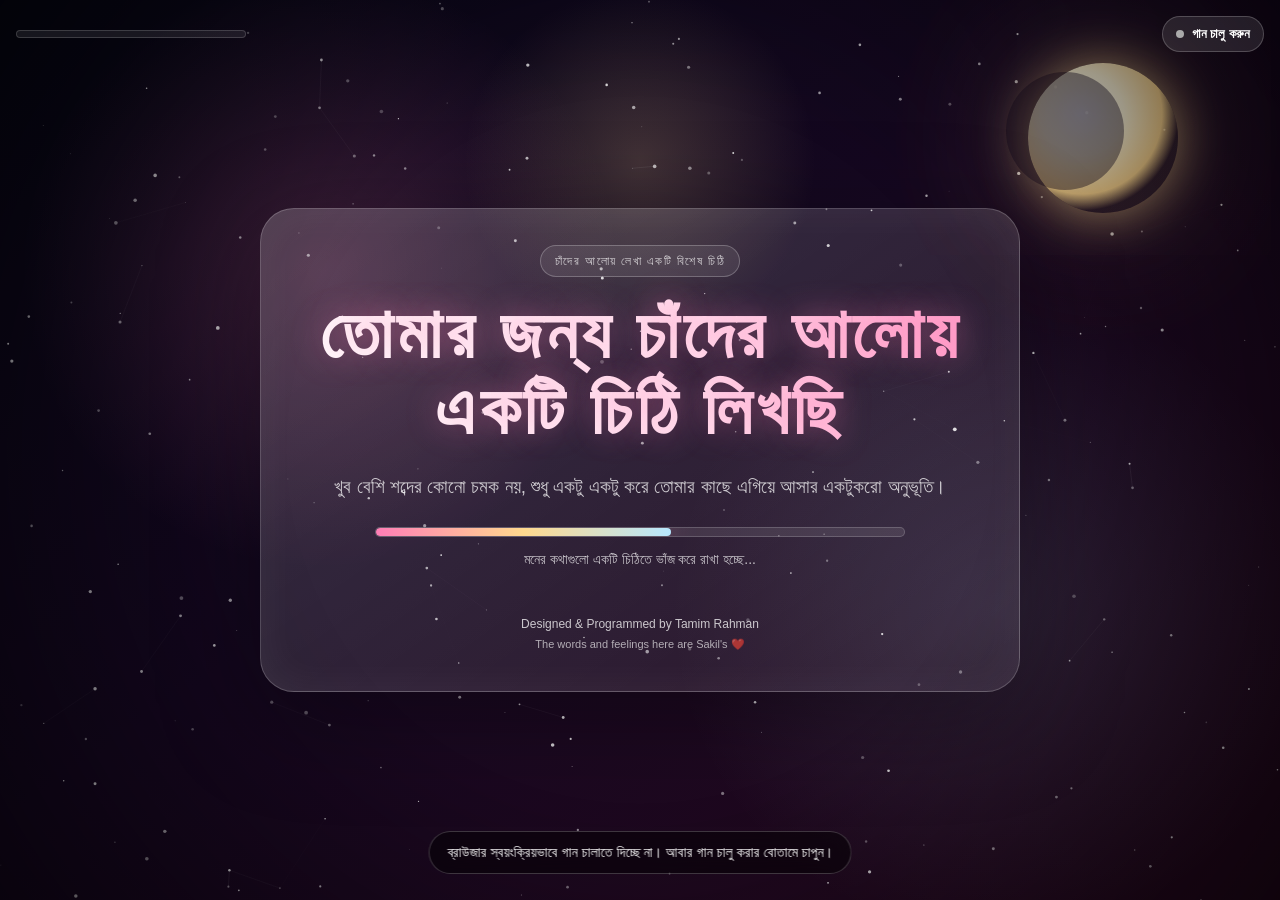
==== index.html @ 90f8e021 "Add files via upload" ====
<!DOCTYPE html>
<html lang="bn">

<head>

<meta charset="UTF-8" />

<meta
    name="viewport"
    content="width=device-width,initial-scale=1.0,viewport-fit=cover"
/>

<title>তোমার জন্য একটি চাঁদের আলোয় লেখা চিঠি</title>

<link rel="stylesheet" href="styles.css" />

<style>

.creator-credit {
    margin-top: 18px;
    text-align: center;
    font-size: 12px;
    line-height: 1.7;
    opacity: 0.75;
}

.creator-credit span {
    font-size: 11px;
    opacity: 0.85;
}

</style>

</head>


<body>


<audio
    id="bgm"
    src="music/music.wav"
    loop
    preload="auto"
    autoplay
    playsinline>
</audio>


<canvas id="stars"></canvas>
<canvas id="particles"></canvas>
<canvas id="fireworks"></canvas>
<canvas id="climax"></canvas>
<canvas id="roseFx"></canvas>


<div class="moon"></div>
<div class="vignette"></div>


<!-- উপরের বার -->

<div class="topbar">

    <div class="progress">
        <span id="bar"></span>
    </div>

    <button class="music" id="music">
        <i class="dot"></i>
        <span>গান চালু করুন</span>
    </button>

</div>



<main class="app">


<!-- =========================
     অধ্যায় ০
========================= -->

<section class="page active" id="p0">

    <div class="card">

        <div class="badge">
            চাঁদের আলোয় লেখা একটি বিশেষ চিঠি
        </div>


        <h1 class="gradient">
            তোমার জন্য চাঁদের আলোয় একটি চিঠি লিখছি
        </h1>


        <p class="sub">
            খুব বেশি শব্দের কোনো চমক নয়,
            শুধু একটু একটু করে তোমার কাছে
            এগিয়ে আসার একটুকরো অনুভূতি।
        </p>


        <div class="loader">

            <div class="track">

                <div
                    class="fill"
                    id="fill">
                </div>

            </div>


            <div
                class="loaderText"
                id="loaderText">

                তারার আলো, ফুলের পাপড়ি
                আর হৃদস্পন্দন সংগ্রহ করা হচ্ছে...

            </div>

        </div>


        <div class="btns">

            <button
                id="start"
                style="display:none">

                এই চিঠিটি খুলুন

            </button>

        </div>


        <!-- Creator Credit -->

        <p class="creator-credit">

            Designed & Programmed by Tamim Rahman

            <br>

            <span>
                The words and feelings here are Sakil's ❤️
            </span>

        </p>


    </div>

</section>



<!-- =========================
     অধ্যায় ০১
========================= -->

<section
    class="page"
    id="p1">

    <div class="card">


        <div class="badge">
            অধ্যায় ০১ · প্রথম দেখা
        </div>


        <h1 class="gradient">
            কিছু কিছু দেখা যেন
            চাঁদের আলো হয়ে হৃদয়ে নামে
        </h1>


        <div
            class="type"
            id="type1">
        </div>


        <p class="sub">
            আমি ভেবেছিলাম এটা শুধু একটি
            সাধারণ দিন। তারপর তুমি এলে,
            আর সেই সাধারণ দিনটাও যেন
            একটু আলো পেয়ে গেল।
        </p>


        <div class="btns">

            <button
                data-next="2"
                class="next">

                এগিয়ে চলি

            </button>

        </div>


    </div>

</section>



<!-- =========================
     অধ্যায় ০২
========================= -->

<section
    class="page"
    id="p2">

    <div class="card">


        <div class="badge">
            অধ্যায় ০২ · কাছে আসা
        </div>


        <h1 class="gradient">
            মনের কথাগুলো একটি চিঠিতে লিখে রাখি
        </h1>


        <div class="letter">


            <p>
                কিছু কথা আমি অনেকবার বলার
                চেষ্টা করেছি।
            </p>


            <p>
                ভয় হয়েছে খুব হঠাৎ হয়ে যাবে,
                আবার মনে হয়েছে হয়তো কথাগুলো
                যথেষ্ট আন্তরিকভাবে বলা হবে না।
            </p>


            <p>
                কিন্তু যতই নিজের মধ্যে
                লুকিয়ে রাখতে চেয়েছি,
                তোমাকে দেখলেই সেই কথাগুলো
                আরও স্পষ্ট হয়ে উঠেছে।
            </p>


            <p>
                তাই আজ এই ছোট্ট জায়গাটার মাধ্যমে
                মনের কথাগুলো ধীরে ধীরে
                তোমাকে বলতে চাই।
            </p>


            <div class="signature">
                —— তোমার জন্য, বিশেষ একজনের জন্য
            </div>


        </div>


        <div class="btns">

            <button
                data-next="3"
                class="next">

                তারার উত্তর দেখি

            </button>

        </div>


    </div>

</section>



<!-- =========================
     অধ্যায় ০৩
========================= -->

<section
    class="page"
    id="p3">

    <div class="card">


        <div class="badge">
            অধ্যায় ০৩ · মনের অনুভূতি
        </div>


        <h1 class="gradient">
            তারাদের দিয়ে আমার উত্তর বলতে দাও
        </h1>


        <p class="sub">
            তারাগুলো প্রথমে হৃদয়,
            নাম আর ভালোবাসার শব্দে
            পরিণত হবে। তারপর শুরু হবে
            চাঁদের আলোয় এক সিনেমার মতো
            ভালোবাসার মুহূর্ত।
        </p>


        <div class="scene">


            <svg
                viewBox="0 0 900 520"
                class="romance-svg"
                id="romanceSvg">


                <defs>


                    <radialGradient
                        id="cleanMoon"
                        cx="36%"
                        cy="32%"
                        r="68%">

                        <stop
                            offset="0%"
                            stop-color="#ffffff"/>

                        <stop
                            offset="38%"
                            stop-color="#fff6d2"/>

                        <stop
                            offset="72%"
                            stop-color="#ffd98e"/>

                        <stop
                            offset="100%"
                            stop-color="rgba(255,217,142,.10)"/>

                    </radialGradient>



                    <radialGradient
                        id="cleanHalo"
                        cx="50%"
                        cy="50%"
                        r="62%">

                        <stop
                            offset="0%"
                            stop-color="rgba(255,255,255,.55)"/>

                        <stop
                            offset="45%"
                            stop-color="rgba(255,217,142,.20)"/>

                        <stop
                            offset="100%"
                            stop-color="rgba(255,217,142,0)"/>

                    </radialGradient>



                    <radialGradient
                        id="galaxyCore"
                        cx="50%"
                        cy="50%"
                        r="58%">

                        <stop
                            offset="0%"
                            stop-color="rgba(255,255,255,.75)"/>

                        <stop
                            offset="28%"
                            stop-color="rgba(255,216,142,.34)"/>

                        <stop
                            offset="58%"
                            stop-color="rgba(255,126,182,.20)"/>

                        <stop
                            offset="100%"
                            stop-color="rgba(148,226,255,0)"/>

                    </radialGradient>



                    <linearGradient
                        id="auroraA"
                        x1="0"
                        x2="1">

                        <stop
                            offset="0%"
                            stop-color="rgba(255,126,182,0)"/>

                        <stop
                            offset="42%"
                            stop-color="rgba(255,126,182,.72)"/>

                        <stop
                            offset="100%"
                            stop-color="rgba(183,232,255,0)"/>

                    </linearGradient>



                    <linearGradient
                        id="auroraB"
                        x1="0"
                        x2="1">

                        <stop
                            offset="0%"
                            stop-color="rgba(183,232,255,0)"/>

                        <stop
                            offset="50%"
                            stop-color="rgba(183,232,255,.66)"/>

                        <stop
                            offset="100%"
                            stop-color="rgba(255,217,142,0)"/>

                    </linearGradient>


                </defs>



                <!-- বড় চাঁদ ও আলো -->

                <circle
                    class="cleanHalo"
                    cx="450"
                    cy="160"
                    r="218"
                    fill="url(#cleanHalo)"/>


                <circle
                    class="cleanMoon"
                    cx="450"
                    cy="160"
                    r="128"
                    fill="url(#cleanMoon)"/>



                <!-- আকাশের নরম আলো -->

                <path
                    class="aurora aurora1"
                    d="M40 310 C190 210 300 250 430 200 C580 140 700 230 860 150 L860 255 C710 342 580 250 430 315 C286 376 180 318 40 410Z"
                    fill="url(#auroraA)"/>


                <path
                    class="aurora aurora2"
                    d="M20 372 C170 270 316 318 455 254 C602 188 720 310 880 222 L880 326 C720 404 600 302 455 374 C314 444 172 384 20 480Z"
                    fill="url(#auroraB)"/>



                <!-- গ্যালাক্সি -->

                <ellipse
                    class="galaxyGlow"
                    cx="450"
                    cy="306"
                    rx="315"
                    ry="118"
                    fill="url(#galaxyCore)"/>


                <path
                    class="cleanRibbon r1"
                    d="M150 326 C248 244 356 224 455 274 C560 328 650 320 760 236"/>


                <path
                    class="cleanRibbon r2"
                    d="M122 370 C260 288 376 294 478 348 C590 408 710 374 810 284"/>


                <path
                    class="cleanRibbon r3"
                    d="M178 274 C310 178 440 180 560 236 C660 284 730 244 800 176"/>


                <path
                    class="cleanRibbon r4"
                    d="M265 330 C358 290 450 292 536 326 C608 354 684 344 742 302"/>



                <!-- চাঁদের প্রতিফলন -->

                <path
                    class="reflection ref1"
                    d="M332 430 C396 410 504 410 568 430"/>


                <path
                    class="reflection ref2"
                    d="M282 462 C370 438 530 438 618 462"/>


                <path
                    class="reflection ref3"
                    d="M230 492 C350 462 550 462 670 492"/>



                <!-- উল্কা -->

                <path
                    class="cleanMeteor cm1"
                    d="M145 88 L270 150"/>


                <path
                    class="cleanMeteor cm2"
                    d="M620 70 L790 154"/>


                <path
                    class="cleanMeteor cm3"
                    d="M178 210 L320 280"/>


                <path
                    class="cleanMeteor cm4"
                    d="M658 286 L818 366"/>



                <!-- তারাগুলো -->

                <circle
                    class="cleanDot d1"
                    cx="170"
                    cy="132"
                    r="5"/>


                <circle
                    class="cleanDot d2"
                    cx="250"
                    cy="105"
                    r="4"/>


                <circle
                    class="cleanDot d3"
                    cx="738"
                    cy="112"
                    r="5"/>


                <circle
                    class="cleanDot d4"
                    cx="785"
                    cy="258"
                    r="4"/>


                <circle
                    class="cleanDot d5"
                    cx="142"
                    cy="345"
                    r="5"/>


                <circle
                    class="cleanDot d6"
                    cx="462"
                    cy="42"
                    r="4"/>


                <circle
                    class="cleanDot d7"
                    cx="710"
                    cy="420"
                    r="4"/>


                <circle
                    class="cleanDot d8"
                    cx="260"
                    cy="418"
                    r="4"/>


            </svg>


            <div
                class="scene-caption"
                id="caption">

                বোতামে ক্লিক করুন,
                তারাগুলো তোমার জন্য কথা বলা শুরু করবে ✨

            </div>


        </div>



        <div class="btns">


            <button id="answer">

                তারাদের দিয়ে উত্তর তৈরি করো

            </button>


            <button
                id="nameBtn"
                class="secondary">

                তার নাম সেট করুন

            </button>


            <button
                data-next="4"
                class="next secondary">

                শেষ কথাগুলো পড়ুন

            </button>


        </div>


    </div>

</section>



<!-- =========================
     অধ্যায় ০৪
========================= -->

<section
    class="page"
    id="p4">

    <div class="card">


        <div class="badge">
            অধ্যায় ০৪ · ভালোবাসার কথা
        </div>


        <h1 class="gradient">
            আমি তোমাকে পছন্দ করি ❤️
        </h1>


        <div class="letter">


            <p>
                এটা কোনো হঠাৎ করে তৈরি হওয়া
                অনুভূতি নয়।
                বরং অনেক সাধারণ মুহূর্তের মধ্য দিয়ে
                ধীরে ধীরে আরও নিশ্চিত হওয়া
                একটি অনুভূতি।
            </p>


            <p>
                আমি তোমার কাছে সত্যি করে
                এগিয়ে আসতে চাই।
                তোমার দিনের ছোট ছোট গল্প শুনতে চাই।
                তোমার সাথে সাধারণ দিনগুলোও
                সুন্দর করে কাটাতে চাই।
            </p>


            <p>
                আমি চাই তোমার পাশে থেকে
                তোমার হাসির মুহূর্তগুলো ভাগ করে নিতে
                এবং কঠিন সময়েও পাশে থাকার চেষ্টা করতে।
            </p>


            <p>

                <b>
                    তাই বলছি,
                    তোমার পছন্দের মানুষ হয়ে
                    তোমার জীবনের পরের পথটুকুতে
                    কি আমার পাশে থাকার সুযোগ হবে?
                </b>

            </p>


        </div>



        <div class="btns">


            <button id="yes">

                ❤️ তোমার কথাটা শুনতে চাই

            </button>


            <button
                id="wait"
                class="secondary">

                আমাকে একটু সময় দাও

            </button>


        </div>


    </div>

</section>



<!-- =========================
     অধ্যায় ০৫
========================= -->

<section
    class="page"
    id="p5">

    <div class="card">


        <h1 class="gradient final-title">

            তাহলে আজ থেকেই শুরু হোক ❤️

        </h1>


        <p class="final-text">

            আগামী দিনের গল্প আমরা জানি না।
            তবে চাই, আমাদের প্রতিটি সুন্দর মুহূর্ত
            চাঁদের আলো, তারার আকাশ,
            ফুলের পাপড়ি আর ভালোবাসার
            স্মৃতির মতো মনে থেকে যাক।

        </p>



        <div class="btns">


            <button id="again">

                আবার আতশবাজি দেখুন

            </button>


            <button
                class="secondary"
                onclick="location.href='index3.html'">

                📖 আমাদের ডায়েরি দেখুন

            </button>


            <button
                class="secondary"
                onclick="location.href='index5.html'">

                ❤️ আমাদের পুরো গল্প দেখুন

            </button>


            <button
                class="secondary"
                onclick="location.reload()">

                আবার শুরু থেকে দেখুন

            </button>


        </div>


    </div>

</section>


</main>



<div
    class="toast"
    id="toast">
</div>



<script src="app.js"></script>


</body>

</html>
---- styles.css ----
:root{
  --pink:#ff7eb6;
  --rose:#ff4f8b;
  --soft:#fff3f8;
  --gold:#ffd98e;
  --blue:#b7e8ff;
  --bg:#070716;
}
*{box-sizing:border-box;margin:0;padding:0}
html,body{width:100%;height:100%;overflow:hidden;font-family:-apple-system,BlinkMacSystemFont,"PingFang SC","Microsoft YaHei",sans-serif;color:#fff;background:#070716}
body{
  background:
    radial-gradient(circle at 50% 18%, rgba(255,216,150,.20), transparent 18%),
    radial-gradient(circle at 25% 30%, rgba(255,126,182,.20), transparent 26%),
    radial-gradient(circle at 78% 68%, rgba(183,232,255,.12), transparent 28%),
    linear-gradient(145deg,#070716,#160821 46%,#26091e);
}
canvas{position:fixed;inset:0;width:100%;height:100%;display:block}
#stars{z-index:1}
#particles{z-index:2;pointer-events:none}
#fireworks{z-index:5;pointer-events:none}
.vignette{position:fixed;inset:0;z-index:3;background:radial-gradient(circle at center,transparent 45%,rgba(0,0,0,.58));pointer-events:none}

.moon{
  position:fixed;right:8vw;top:7vh;z-index:3;width:120px;height:120px;border-radius:50%;
  background:radial-gradient(circle at 36% 34%,#fff 0,#fff8d8 30%,#ffd98e 58%,rgba(255,217,142,.12) 70%);
  box-shadow:0 0 44px rgba(255,217,142,.62),0 0 120px rgba(255,126,182,.12);
  opacity:.9;
}
.moon:after{
  content:"";position:absolute;left:-22px;top:9px;width:118px;height:118px;border-radius:50%;
  background:#14081d;opacity:.42;
}

.petal{
  position:fixed;top:-40px;z-index:4;width:12px;height:20px;border-radius:80% 0 80% 0;
  background:linear-gradient(135deg,rgba(255,150,200,.95),rgba(255,255,255,.45));
  filter:drop-shadow(0 0 10px rgba(255,126,182,.5));
  animation:fall linear forwards;
  pointer-events:none;
}
@keyframes fall{to{transform:translate3d(var(--dx),110vh,0) rotate(680deg);opacity:.06}}

.app{position:relative;z-index:6;width:100%;height:100%;display:flex;align-items:center;justify-content:center;padding:22px}
.page{
  display:none;width:min(760px,93vw);min-height:min(690px,84vh);align-items:center;justify-content:center;
  text-align:center;animation:pageIn .9s ease both;
}
.page.active{display:flex}
@keyframes pageIn{from{opacity:0;transform:translateY(24px) scale(.98);filter:blur(8px)}to{opacity:1;transform:translateY(0) scale(1);filter:blur(0)}}

.card{
  width:100%;padding:36px 30px;border-radius:34px;
  background:linear-gradient(145deg,rgba(255,255,255,.16),rgba(255,255,255,.055));
  border:1px solid rgba(255,255,255,.22);
  backdrop-filter:blur(22px);
  box-shadow:0 24px 100px rgba(0,0,0,.35), inset 0 0 44px rgba(255,255,255,.06);
}
.badge{
  display:inline-flex;margin-bottom:20px;padding:8px 14px;border-radius:999px;
  border:1px solid rgba(255,255,255,.24);background:rgba(255,255,255,.08);
  color:rgba(255,255,255,.75);font-size:12px;letter-spacing:.12em;
}
h1{
  font-size:clamp(34px,7.2vw,70px);line-height:1.08;letter-spacing:.05em;margin-bottom:20px;
  text-shadow:0 0 32px rgba(255,126,182,.42);
}
.gradient{
  background:linear-gradient(90deg,#fff,#ffe0ef,#ff7eb6,#ffd98e,#fff);
  -webkit-background-clip:text;background-clip:text;color:transparent;background-size:230% auto;
  animation:shine 5s linear infinite;
}
@keyframes shine{to{background-position:230% center}}
.sub{font-size:clamp(15px,3.5vw,19px);line-height:1.9;color:rgba(255,255,255,.76);max-width:650px;margin:0 auto}

.btns{margin-top:28px;display:flex;gap:14px;flex-wrap:wrap;justify-content:center}
button{
  border:0;cursor:pointer;border-radius:999px;padding:14px 22px;color:#fff;font-weight:800;font-size:15px;
  background:linear-gradient(135deg,#ff4f8b,#ff9ac8);box-shadow:0 16px 42px rgba(255,79,139,.34);transition:.25s ease;
}
button:hover{transform:translateY(-2px);box-shadow:0 20px 52px rgba(255,79,139,.46)}
button.secondary{background:rgba(255,255,255,.10);border:1px solid rgba(255,255,255,.24);box-shadow:none}

.topbar{position:fixed;left:16px;right:16px;top:16px;z-index:10;display:flex;align-items:center;justify-content:space-between;pointer-events:none}
.topbar>*{pointer-events:auto}
.progress{width:min(230px,48vw);height:8px;border-radius:999px;background:rgba(255,255,255,.08);border:1px solid rgba(255,255,255,.16);overflow:hidden}
.progress span{display:block;height:100%;width:0;background:linear-gradient(90deg,#ff7eb6,#ffd98e);transition:.45s ease}
.music{display:flex;align-items:center;gap:8px;background:rgba(255,255,255,.10);border:1px solid rgba(255,255,255,.2);box-shadow:none;padding:9px 13px;font-size:13px}
.dot{width:8px;height:8px;border-radius:50%;background:#aaa}
.music.on .dot{background:#9cffd7;box-shadow:0 0 18px #9cffd7;animation:pulse 1.2s infinite}
@keyframes pulse{50%{transform:scale(1.5);opacity:.65}}

.loader{width:min(530px,88vw);margin:22px auto 0}
.track{height:10px;border-radius:999px;background:rgba(255,255,255,.10);overflow:hidden;border:1px solid rgba(255,255,255,.18)}
.fill{height:100%;width:0;background:linear-gradient(90deg,#ff7eb6,#ffd98e,#b7e8ff);border-radius:999px;box-shadow:0 0 28px rgba(255,126,182,.5)}
.loaderText{margin-top:14px;color:rgba(255,255,255,.72);font-size:14px}

.type{min-height:110px;font-size:clamp(18px,4.2vw,29px);line-height:1.8;font-weight:700;margin:18px auto 4px;max-width:660px}
.cursor{display:inline-block;width:2px;height:1em;background:#fff;margin-left:5px;vertical-align:-2px;animation:blink .8s steps(2) infinite}
@keyframes blink{50%{opacity:0}}

.letter{
  position:relative;text-align:left;padding:30px 26px;border-radius:24px;
  background:linear-gradient(145deg,rgba(255,243,248,.16),rgba(255,255,255,.055));
  border:1px solid rgba(255,255,255,.18);
}
.letter:before{
  content:"";position:absolute;left:22px;right:22px;top:16px;height:1px;background:linear-gradient(90deg,transparent,rgba(255,255,255,.45),transparent);
}
.letter p{font-size:clamp(15px,3.4vw,18px);line-height:2;color:rgba(255,255,255,.86);margin-bottom:10px}
.signature{text-align:right;color:#ffe0ef;font-weight:800;margin-top:14px}

.scene{width:min(660px,92vw);height:360px;margin:14px auto;position:relative}
.romance-svg{width:100%;height:100%;overflow:visible}
.scene-caption{
  position:absolute;left:50%;bottom:4px;transform:translateX(-50%);
  padding:8px 14px;border-radius:999px;background:rgba(255,255,255,.10);border:1px solid rgba(255,255,255,.18);
  color:rgba(255,255,255,.82);font-size:14px;white-space:nowrap;backdrop-filter:blur(10px);
}
.roseLine,.moonLine,.riverLine{
  fill:none;stroke-linecap:round;stroke-linejoin:round;
  stroke-dasharray:900;stroke-dashoffset:900;
}
.roseLine{stroke:#ff9ac8;stroke-width:5;filter:drop-shadow(0 0 9px rgba(255,126,182,.6))}
.moonLine{stroke:#fff3c6;stroke-width:6;filter:drop-shadow(0 0 10px rgba(255,217,142,.62))}
.riverLine{stroke:rgba(183,232,255,.85);stroke-width:4;filter:drop-shadow(0 0 9px rgba(183,232,255,.45))}
.svg-animate .roseLine,.svg-animate .moonLine,.svg-animate .riverLine{animation:draw 3s ease forwards}
.svg-animate .roseLine.r2{animation-delay:.6s}
.svg-animate .roseLine.r3{animation-delay:1.1s}
.svg-animate .moonLine{animation-delay:.2s}
.svg-animate .riverLine{animation-delay:1s}
@keyframes draw{to{stroke-dashoffset:0}}
.svg-star{opacity:0;fill:#fff7c9;filter:drop-shadow(0 0 12px rgba(255,217,142,.8))}
.svg-animate .svg-star{animation:starPop 1.4s ease infinite}
.svg-animate .s2{animation-delay:.4s}
.svg-animate .s3{animation-delay:.8s}
@keyframes starPop{0%,100%{opacity:.18;transform:scale(.82)}50%{opacity:1;transform:scale(1.14)}}

.final-title{font-size:clamp(38px,7.6vw,76px)}
.final-text{font-size:clamp(17px,4vw,24px);line-height:1.8;color:rgba(255,255,255,.86)}
.toast{
  position:fixed;left:50%;bottom:26px;z-index:20;transform:translateX(-50%) translateY(30px);opacity:0;
  padding:12px 18px;border-radius:999px;background:rgba(0,0,0,.45);border:1px solid rgba(255,255,255,.2);backdrop-filter:blur(12px);
  transition:.32s ease;color:#fff;font-size:14px;white-space:nowrap;pointer-events:none
}
.toast.show{opacity:1;transform:translateX(-50%) translateY(0)}
@media(max-width:640px){
  .card{padding:28px 18px;border-radius:26px}
  .page{min-height:82vh}
  .moon{width:78px;height:78px;right:7vw;top:8vh}
  .music span{display:none}
  .scene{height:300px}
}

/* V13 grand galaxy climax */
.moon{
  width:150px;height:150px;
  box-shadow:
    0 0 50px rgba(255,217,142,.78),
    0 0 160px rgba(255,217,142,.30),
    0 0 260px rgba(255,126,182,.16);
  animation:moonBreath 5.2s ease-in-out infinite;
}
@keyframes moonBreath{
  0%,100%{transform:scale(1);filter:saturate(1)}
  50%{transform:scale(1.06);filter:saturate(1.25)}
}
.scene{height:420px}
.romance-svg{filter:drop-shadow(0 0 18px rgba(255,126,182,.22))}
.bigMoon{
  fill:url(#bigMoonGrad);
  opacity:0;
  filter:drop-shadow(0 0 45px rgba(255,217,142,.72));
  transform-origin:450px 180px;
}
.galaxyBand{
  fill:none;
  stroke-linecap:round;
  stroke-dasharray:1200;
  stroke-dashoffset:1200;
  opacity:0;
}
.galaxyBand.g1{stroke:rgba(255,255,255,.82);stroke-width:9;filter:drop-shadow(0 0 22px rgba(255,255,255,.42))}
.galaxyBand.g2{stroke:rgba(255,126,182,.74);stroke-width:7;filter:drop-shadow(0 0 22px rgba(255,126,182,.50))}
.galaxyBand.g3{stroke:rgba(183,232,255,.72);stroke-width:6;filter:drop-shadow(0 0 22px rgba(183,232,255,.44))}
.nebula{
  opacity:0;
  transform-origin:450px 265px;
}
.meteor{
  opacity:0;
  stroke:#fff7c9;
  stroke-width:4;
  stroke-linecap:round;
  filter:drop-shadow(0 0 12px rgba(255,217,142,.9));
}
.grandRose{
  fill:none;
  stroke-linecap:round;
  stroke-linejoin:round;
  stroke-dasharray:1200;
  stroke-dashoffset:1200;
  opacity:0;
  filter:drop-shadow(0 0 18px rgba(255,126,182,.68));
}
.grandRose.rp1{stroke:#ff7eb6;stroke-width:6}
.grandRose.rp2{stroke:#ffd98e;stroke-width:4.5}
.grandRose.stem{stroke:#9cffd7;stroke-width:5;opacity:0}
.galaxyStar{opacity:0;fill:#fff7c9;filter:drop-shadow(0 0 12px rgba(255,217,142,.9))}
.svg-animate .bigMoon{
  animation:bigMoonRise 2.8s cubic-bezier(.2,.8,.2,1) forwards;
}
@keyframes bigMoonRise{
  0%{opacity:0;transform:translateY(70px) scale(.72)}
  100%{opacity:.96;transform:translateY(0) scale(1)}
}
.svg-animate .nebula{
  animation:nebulaOpen 3.2s ease 1s forwards;
}
@keyframes nebulaOpen{
  0%{opacity:0;transform:scale(.55) rotate(-8deg)}
  100%{opacity:1;transform:scale(1) rotate(0)}
}
.svg-animate .galaxyBand{
  animation:galaxyDraw 4.4s ease forwards;
}
.svg-animate .galaxyBand.g2{animation-delay:.45s}
.svg-animate .galaxyBand.g3{animation-delay:.9s}
@keyframes galaxyDraw{
  0%{opacity:0;stroke-dashoffset:1200}
  12%{opacity:1}
  100%{opacity:1;stroke-dashoffset:0}
}
.svg-animate .meteor{
  animation:meteorFly 1.8s ease forwards;
}
.svg-animate .m1{animation-delay:1.2s}
.svg-animate .m2{animation-delay:1.8s}
.svg-animate .m3{animation-delay:2.45s}
.svg-animate .m4{animation-delay:3s}
@keyframes meteorFly{
  0%{opacity:0;stroke-dashoffset:120;transform:translate(-90px,-40px)}
  15%{opacity:1}
  100%{opacity:0;stroke-dashoffset:0;transform:translate(130px,70px)}
}
.svg-animate .grandRose{
  animation:grandRoseDraw 4.2s ease 3.1s forwards;
}
.svg-animate .grandRose.rp2{animation-delay:3.7s}
.svg-animate .grandRose.stem{animation-delay:4.2s}
@keyframes grandRoseDraw{
  0%{opacity:0;stroke-dashoffset:1200}
  10%{opacity:1}
  100%{opacity:1;stroke-dashoffset:0}
}
.svg-animate .galaxyStar{
  animation:galaxyStarPop 2s ease infinite;
}
.svg-animate .gs2{animation-delay:.3s}
.svg-animate .gs3{animation-delay:.6s}
.svg-animate .gs4{animation-delay:.9s}
.svg-animate .gs5{animation-delay:1.2s}
@keyframes galaxyStarPop{
  0%,100%{opacity:.16;transform:scale(.75)}
  50%{opacity:1;transform:scale(1.18)}
}
@media(max-width:640px){
  .scene{height:340px}
  .moon{width:92px;height:92px}
}


/* V14 cinematic galaxy climax */
#climax{
  z-index:4;
  opacity:0;
  transition:opacity 1.2s ease;
  pointer-events:none;
  mix-blend-mode:screen;
}
#climax.show{opacity:1}
body.climax-on{
  background:
    radial-gradient(circle at 50% 24%, rgba(255,225,160,.30), transparent 20%),
    radial-gradient(circle at 36% 42%, rgba(255,79,139,.32), transparent 34%),
    radial-gradient(circle at 72% 56%, rgba(108,211,255,.22), transparent 36%),
    linear-gradient(145deg,#05030e,#16051f 42%,#280817 100%);
}
body.climax-on .moon{
  width:190px;height:190px;right:6vw;top:5vh;
  box-shadow:
    0 0 70px rgba(255,232,170,.95),
    0 0 200px rgba(255,217,142,.40),
    0 0 360px rgba(255,126,182,.24);
}
.scene{height:460px}
.cinematicMoon{
  opacity:0;
  transform-origin:450px 170px;
  filter:drop-shadow(0 0 70px rgba(255,222,160,.86));
}
.moonHalo{
  opacity:0;
  transform-origin:450px 170px;
  mix-blend-mode:screen;
}
.nebulaCloud{
  opacity:0;
  filter:blur(.2px) drop-shadow(0 0 34px rgba(255,126,182,.45));
  transform-origin:450px 282px;
}
.galaxyRibbon{
  fill:none;
  stroke-linecap:round;
  stroke-dasharray:1500;
  stroke-dashoffset:1500;
  opacity:0;
  filter:drop-shadow(0 0 28px rgba(255,255,255,.35));
}
.galaxyRibbon.a{stroke:rgba(255,255,255,.88);stroke-width:10}
.galaxyRibbon.b{stroke:rgba(255,126,182,.82);stroke-width:8}
.galaxyRibbon.c{stroke:rgba(148,226,255,.78);stroke-width:7}
.galaxyRibbon.d{stroke:rgba(255,217,142,.72);stroke-width:5}
.starWaterfall{
  opacity:0;
  stroke:rgba(255,255,255,.62);
  stroke-width:2;
  stroke-linecap:round;
  filter:drop-shadow(0 0 10px rgba(255,255,255,.7));
}
.bigMeteor{
  opacity:0;
  stroke:#fff7cc;
  stroke-width:6;
  stroke-linecap:round;
  filter:drop-shadow(0 0 16px rgba(255,217,142,.95));
}
.roseNebula{
  opacity:0;
  fill:none;
  stroke-linecap:round;
  stroke-linejoin:round;
  stroke-dasharray:1600;
  stroke-dashoffset:1600;
  filter:drop-shadow(0 0 26px rgba(255,126,182,.78));
}
.roseNebula.outer{stroke:#ff7eb6;stroke-width:8}
.roseNebula.mid{stroke:#ffd3e5;stroke-width:6}
.roseNebula.inner{stroke:#ffd98e;stroke-width:5}
.roseNebula.stem{stroke:#a8ffd9;stroke-width:6}
.roseGlow{
  opacity:0;
  transform-origin:520px 300px;
  mix-blend-mode:screen;
}
.constellationDot{opacity:0;fill:#fff7cc;filter:drop-shadow(0 0 14px rgba(255,217,142,.9))}
.svg-animate .cinematicMoon{
  animation:cinematicMoonIn 3.2s cubic-bezier(.18,.82,.22,1) forwards;
}
.svg-animate .moonHalo{
  animation:haloPulse 4s ease 1.1s infinite;
}
@keyframes cinematicMoonIn{
  0%{opacity:0;transform:translateY(92px) scale(.55)}
  70%{opacity:1;transform:translateY(-8px) scale(1.05)}
  100%{opacity:.98;transform:translateY(0) scale(1)}
}
@keyframes haloPulse{
  0%,100%{opacity:.20;transform:scale(.92)}
  50%{opacity:.72;transform:scale(1.08)}
}
.svg-animate .nebulaCloud{
  animation:nebulaBloom 4.6s ease .65s forwards;
}
@keyframes nebulaBloom{
  0%{opacity:0;transform:scale(.42) rotate(-10deg)}
  70%{opacity:.88;transform:scale(1.05) rotate(2deg)}
  100%{opacity:.76;transform:scale(1) rotate(0)}
}
.svg-animate .galaxyRibbon{
  animation:ribbonDraw 5.2s cubic-bezier(.2,.7,.18,1) forwards;
}
.svg-animate .galaxyRibbon.b{animation-delay:.45s}
.svg-animate .galaxyRibbon.c{animation-delay:.9s}
.svg-animate .galaxyRibbon.d{animation-delay:1.3s}
@keyframes ribbonDraw{
  0%{opacity:0;stroke-dashoffset:1500}
  14%{opacity:1}
  100%{opacity:1;stroke-dashoffset:0}
}
.svg-animate .bigMeteor{
  animation:bigMeteorFly 1.9s ease forwards;
}
.svg-animate .bm1{animation-delay:1.1s}
.svg-animate .bm2{animation-delay:1.7s}
.svg-animate .bm3{animation-delay:2.4s}
.svg-animate .bm4{animation-delay:3.05s}
.svg-animate .bm5{animation-delay:3.7s}
@keyframes bigMeteorFly{
  0%{opacity:0;transform:translate(-150px,-76px);stroke-dasharray:0 150}
  16%{opacity:1;stroke-dasharray:110 150}
  100%{opacity:0;transform:translate(190px,96px);stroke-dasharray:150 150}
}
.svg-animate .starWaterfall{
  animation:waterfall 3.8s ease-in-out infinite;
}
.svg-animate .sw2{animation-delay:.4s}
.svg-animate .sw3{animation-delay:.8s}
.svg-animate .sw4{animation-delay:1.2s}
@keyframes waterfall{
  0%{opacity:0;transform:translateY(-35px)}
  30%{opacity:.85}
  100%{opacity:0;transform:translateY(95px)}
}
.svg-animate .roseGlow{
  animation:roseGlowIn 3.2s ease 3.8s forwards, roseGlowPulse 2.4s ease 7s infinite;
}
@keyframes roseGlowIn{
  from{opacity:0;transform:scale(.45)}
  to{opacity:.85;transform:scale(1)}
}
@keyframes roseGlowPulse{
  0%,100%{transform:scale(.96);opacity:.55}
  50%{transform:scale(1.1);opacity:.95}
}
.svg-animate .roseNebula{
  animation:roseNebulaDraw 4.8s cubic-bezier(.2,.8,.18,1) 4.3s forwards;
}
.svg-animate .roseNebula.mid{animation-delay:4.85s}
.svg-animate .roseNebula.inner{animation-delay:5.35s}
.svg-animate .roseNebula.stem{animation-delay:5.75s}
@keyframes roseNebulaDraw{
  0%{opacity:0;stroke-dashoffset:1600}
  12%{opacity:1}
  100%{opacity:1;stroke-dashoffset:0}
}
.svg-animate .constellationDot{
  animation:constellationPop 2s ease infinite;
}
.svg-animate .cd2{animation-delay:.22s}
.svg-animate .cd3{animation-delay:.44s}
.svg-animate .cd4{animation-delay:.66s}
.svg-animate .cd5{animation-delay:.88s}
.svg-animate .cd6{animation-delay:1.1s}
@keyframes constellationPop{
  0%,100%{opacity:.18;transform:scale(.65)}
  50%{opacity:1;transform:scale(1.28)}
}
@media(max-width:640px){
  .scene{height:370px}
  body.climax-on .moon{width:118px;height:118px}
}


/* V15 clean luxury galaxy: no heart outline, no casual lower branches */
.cleanMoon{
  opacity:0;
  transform-origin:450px 160px;
  filter:drop-shadow(0 0 75px rgba(255,222,160,.88));
}
.cleanHalo{
  opacity:0;
  transform-origin:450px 160px;
  mix-blend-mode:screen;
}
.aurora{
  opacity:0;
  transform-origin:450px 310px;
  filter:blur(.2px) drop-shadow(0 0 28px rgba(255,126,182,.30));
  mix-blend-mode:screen;
}
.galaxyGlow{
  opacity:0;
  transform-origin:450px 306px;
  mix-blend-mode:screen;
}
.cleanRibbon{
  fill:none;
  stroke-linecap:round;
  stroke-dasharray:1200;
  stroke-dashoffset:1200;
  opacity:0;
  filter:drop-shadow(0 0 22px rgba(255,255,255,.34));
}
.cleanRibbon.r1{stroke:rgba(255,255,255,.86);stroke-width:8}
.cleanRibbon.r2{stroke:rgba(255,126,182,.74);stroke-width:7}
.cleanRibbon.r3{stroke:rgba(148,226,255,.70);stroke-width:6}
.cleanRibbon.r4{stroke:rgba(255,217,142,.70);stroke-width:5}
.reflection{
  fill:none;
  stroke:rgba(255,245,205,.56);
  stroke-width:4;
  stroke-linecap:round;
  stroke-dasharray:520;
  stroke-dashoffset:520;
  opacity:0;
  filter:drop-shadow(0 0 14px rgba(255,217,142,.45));
}
.cleanMeteor{
  opacity:0;
  stroke:#fff7cc;
  stroke-width:5;
  stroke-linecap:round;
  filter:drop-shadow(0 0 16px rgba(255,217,142,.92));
}
.cleanDot{
  opacity:0;
  fill:#fff7cc;
  filter:drop-shadow(0 0 14px rgba(255,217,142,.9));
}
.svg-animate .cleanMoon{
  animation:cleanMoonIn 3s cubic-bezier(.18,.82,.22,1) forwards;
}
.svg-animate .cleanHalo{
  animation:cleanHaloPulse 4s ease 1s infinite;
}
@keyframes cleanMoonIn{
  0%{opacity:0;transform:translateY(85px) scale(.58)}
  68%{opacity:1;transform:translateY(-6px) scale(1.04)}
  100%{opacity:.98;transform:translateY(0) scale(1)}
}
@keyframes cleanHaloPulse{
  0%,100%{opacity:.18;transform:scale(.92)}
  50%{opacity:.70;transform:scale(1.08)}
}
.svg-animate .aurora1{animation:auroraIn 4.2s ease .7s forwards, auroraFloat 6s ease-in-out 4.9s infinite}
.svg-animate .aurora2{animation:auroraIn 4.2s ease 1.1s forwards, auroraFloat 6.5s ease-in-out 5.2s infinite reverse}
@keyframes auroraIn{
  0%{opacity:0;transform:translateY(34px) scale(.92)}
  100%{opacity:.78;transform:translateY(0) scale(1)}
}
@keyframes auroraFloat{
  0%,100%{transform:translateY(0) scale(1)}
  50%{transform:translateY(-10px) scale(1.025)}
}
.svg-animate .galaxyGlow{
  animation:galaxyGlowIn 3.2s ease 1.4s forwards, galaxyGlowPulse 4s ease 4.6s infinite;
}
@keyframes galaxyGlowIn{
  from{opacity:0;transform:scale(.62)}
  to{opacity:.88;transform:scale(1)}
}
@keyframes galaxyGlowPulse{
  0%,100%{opacity:.58;transform:scale(.97)}
  50%{opacity:.92;transform:scale(1.05)}
}
.svg-animate .cleanRibbon{
  animation:cleanRibbonDraw 4.6s cubic-bezier(.2,.7,.18,1) forwards;
}
.svg-animate .cleanRibbon.r2{animation-delay:.35s}
.svg-animate .cleanRibbon.r3{animation-delay:.7s}
.svg-animate .cleanRibbon.r4{animation-delay:1.05s}
@keyframes cleanRibbonDraw{
  0%{opacity:0;stroke-dashoffset:1200}
  14%{opacity:1}
  100%{opacity:1;stroke-dashoffset:0}
}
.svg-animate .reflection{animation:reflectionDraw 3.4s ease 2.2s forwards}
.svg-animate .ref2{animation-delay:2.55s}
.svg-animate .ref3{animation-delay:2.9s}
@keyframes reflectionDraw{
  0%{opacity:0;stroke-dashoffset:520}
  100%{opacity:.72;stroke-dashoffset:0}
}
.svg-animate .cleanMeteor{animation:cleanMeteorFly 1.85s ease forwards}
.svg-animate .cm1{animation-delay:1.05s}
.svg-animate .cm2{animation-delay:1.55s}
.svg-animate .cm3{animation-delay:2.2s}
.svg-animate .cm4{animation-delay:2.85s}
@keyframes cleanMeteorFly{
  0%{opacity:0;transform:translate(-140px,-70px);stroke-dasharray:0 150}
  15%{opacity:1;stroke-dasharray:112 150}
  100%{opacity:0;transform:translate(180px,92px);stroke-dasharray:150 150}
}
.svg-animate .cleanDot{animation:cleanDotPop 2s ease infinite}
.svg-animate .d2{animation-delay:.2s}
.svg-animate .d3{animation-delay:.4s}
.svg-animate .d4{animation-delay:.6s}
.svg-animate .d5{animation-delay:.8s}
.svg-animate .d6{animation-delay:1s}
.svg-animate .d7{animation-delay:1.2s}
.svg-animate .d8{animation-delay:1.4s}
@keyframes cleanDotPop{
  0%,100%{opacity:.18;transform:scale(.65)}
  50%{opacity:1;transform:scale(1.22)}
}


/* V16 rose foreground visibility fix */
#roseFx{
  z-index:7;
  opacity:0;
  transition:opacity .75s ease;
  pointer-events:none;
  mix-blend-mode:screen;
}
#roseFx.show{opacity:1}
body.rose-focus #climax{opacity:.30}
body.rose-focus #particles{z-index:8}
body.rose-focus .moon{opacity:.48;filter:blur(.2px)}
body.rose-focus .scene:before{
  content:"";
  position:absolute;
  inset:2% 4%;
  border-radius:40px;
  background:
    radial-gradient(circle at 50% 48%, rgba(0,0,0,.56) 0%, rgba(0,0,0,.36) 32%, rgba(0,0,0,.08) 66%, transparent 100%),
    radial-gradient(circle at 50% 46%, rgba(255,126,182,.18), transparent 38%);
  z-index:0;
  pointer-events:none;
}
body.rose-focus .romance-svg{
  opacity:.42;
  filter:blur(.4px) drop-shadow(0 0 14px rgba(255,126,182,.12));
}
body.rose-focus .scene-caption{
  z-index:9;
  background:rgba(0,0,0,.38);
  border-color:rgba(255,255,255,.26);
}


/* V17 lighter particles and slower rhythm */
.petal{
  opacity:.72;
  filter:drop-shadow(0 0 8px rgba(255,126,182,.42));
}
.scene-caption{
  font-size:15px;
  padding:9px 16px;
}
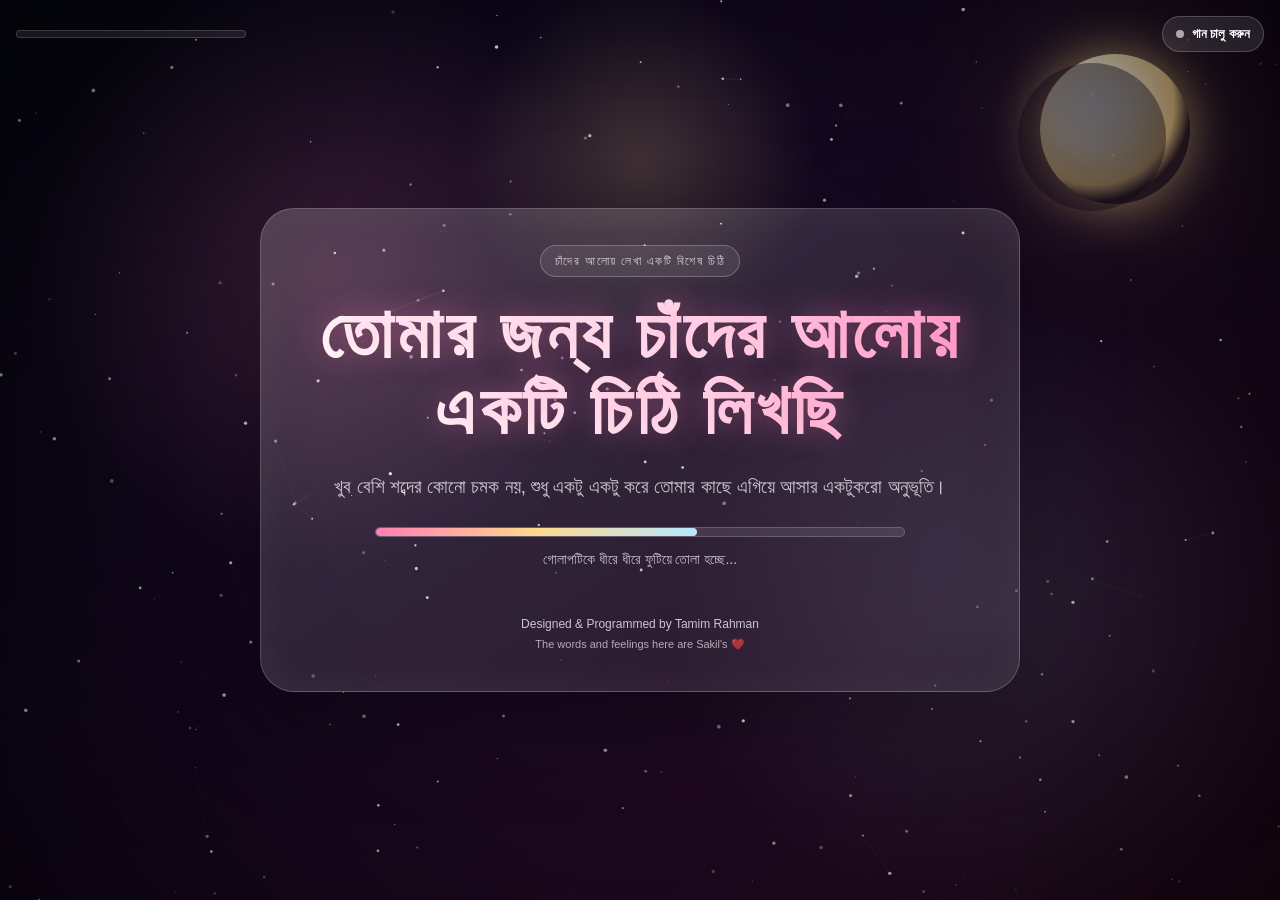
==== commit 3bb070a1: "Add files via upload" ====
--- a/index.html
+++ b/index.html
@@ -13,7 +13,7 @@
 <title>তোমার জন্য একটি চাঁদের আলোয় লেখা চিঠি</title>
 
 <link rel="stylesheet" href="styles.css" />
-
+<link rel="icon" href="data:image/svg+xml,<svg xmlns=%22http://www.w3.org/2000/svg%22 viewBox=%220 0 100 100%22><text y=%22.9em%22 font-size=%2290%22>❤️</text></svg>">
 <style>
 
 .creator-credit {
--- a/styles.css
+++ b/styles.css
@@ -1,4 +1,3 @@
-
 :root{
   --pink:#ff7eb6;
   --rose:#ff4f8b;
@@ -7,271 +6,75 @@
   --blue:#b7e8ff;
   --bg:#070716;
 }
-*{box-sizing:border-box;margin:0;padding:0}
-html,body{width:100%;height:100%;overflow:hidden;font-family:-apple-system,BlinkMacSystemFont,"PingFang SC","Microsoft YaHei",sans-serif;color:#fff;background:#070716}
+
+*{
+  box-sizing:border-box;
+  margin:0;
+  padding:0;
+}
+
+html,
+body{
+  width:100%;
+  height:100%;
+  overflow:hidden;
+  font-family:
+    -apple-system,
+    BlinkMacSystemFont,
+    "Segoe UI",
+    "Noto Sans Bengali",
+    "Noto Sans",
+    sans-serif;
+  color:#fff;
+  background:#070716;
+}
+
 body{
   background:
-    radial-gradient(circle at 50% 18%, rgba(255,216,150,.20), transparent 18%),
-    radial-gradient(circle at 25% 30%, rgba(255,126,182,.20), transparent 26%),
-    radial-gradient(circle at 78% 68%, rgba(183,232,255,.12), transparent 28%),
-    linear-gradient(145deg,#070716,#160821 46%,#26091e);
-}
-canvas{position:fixed;inset:0;width:100%;height:100%;display:block}
-#stars{z-index:1}
-#particles{z-index:2;pointer-events:none}
-#fireworks{z-index:5;pointer-events:none}
-.vignette{position:fixed;inset:0;z-index:3;background:radial-gradient(circle at center,transparent 45%,rgba(0,0,0,.58));pointer-events:none}
-
-.moon{
-  position:fixed;right:8vw;top:7vh;z-index:3;width:120px;height:120px;border-radius:50%;
-  background:radial-gradient(circle at 36% 34%,#fff 0,#fff8d8 30%,#ffd98e 58%,rgba(255,217,142,.12) 70%);
-  box-shadow:0 0 44px rgba(255,217,142,.62),0 0 120px rgba(255,126,182,.12);
-  opacity:.9;
-}
-.moon:after{
-  content:"";position:absolute;left:-22px;top:9px;width:118px;height:118px;border-radius:50%;
-  background:#14081d;opacity:.42;
-}
-
-.petal{
-  position:fixed;top:-40px;z-index:4;width:12px;height:20px;border-radius:80% 0 80% 0;
-  background:linear-gradient(135deg,rgba(255,150,200,.95),rgba(255,255,255,.45));
-  filter:drop-shadow(0 0 10px rgba(255,126,182,.5));
-  animation:fall linear forwards;
+    radial-gradient(
+      circle at 50% 18%,
+      rgba(255,216,150,.20),
+      transparent 18%
+    ),
+    radial-gradient(
+      circle at 25% 30%,
+      rgba(255,126,182,.20),
+      transparent 26%
+    ),
+    radial-gradient(
+      circle at 78% 68%,
+      rgba(183,232,255,.12),
+      transparent 28%
+    ),
+    linear-gradient(
+      145deg,
+      #070716,
+      #160821 46%,
+      #26091e
+    );
+}
+
+/* =========================================================
+   CANVAS LAYERS
+========================================================= */
+
+canvas{
+  position:fixed;
+  inset:0;
+  width:100%;
+  height:100%;
+  display:block;
+}
+
+#stars{
+  z-index:1;
+}
+
+#particles{
+  z-index:2;
   pointer-events:none;
 }
-@keyframes fall{to{transform:translate3d(var(--dx),110vh,0) rotate(680deg);opacity:.06}}
-
-.app{position:relative;z-index:6;width:100%;height:100%;display:flex;align-items:center;justify-content:center;padding:22px}
-.page{
-  display:none;width:min(760px,93vw);min-height:min(690px,84vh);align-items:center;justify-content:center;
-  text-align:center;animation:pageIn .9s ease both;
-}
-.page.active{display:flex}
-@keyframes pageIn{from{opacity:0;transform:translateY(24px) scale(.98);filter:blur(8px)}to{opacity:1;transform:translateY(0) scale(1);filter:blur(0)}}
-
-.card{
-  width:100%;padding:36px 30px;border-radius:34px;
-  background:linear-gradient(145deg,rgba(255,255,255,.16),rgba(255,255,255,.055));
-  border:1px solid rgba(255,255,255,.22);
-  backdrop-filter:blur(22px);
-  box-shadow:0 24px 100px rgba(0,0,0,.35), inset 0 0 44px rgba(255,255,255,.06);
-}
-.badge{
-  display:inline-flex;margin-bottom:20px;padding:8px 14px;border-radius:999px;
-  border:1px solid rgba(255,255,255,.24);background:rgba(255,255,255,.08);
-  color:rgba(255,255,255,.75);font-size:12px;letter-spacing:.12em;
-}
-h1{
-  font-size:clamp(34px,7.2vw,70px);line-height:1.08;letter-spacing:.05em;margin-bottom:20px;
-  text-shadow:0 0 32px rgba(255,126,182,.42);
-}
-.gradient{
-  background:linear-gradient(90deg,#fff,#ffe0ef,#ff7eb6,#ffd98e,#fff);
-  -webkit-background-clip:text;background-clip:text;color:transparent;background-size:230% auto;
-  animation:shine 5s linear infinite;
-}
-@keyframes shine{to{background-position:230% center}}
-.sub{font-size:clamp(15px,3.5vw,19px);line-height:1.9;color:rgba(255,255,255,.76);max-width:650px;margin:0 auto}
-
-.btns{margin-top:28px;display:flex;gap:14px;flex-wrap:wrap;justify-content:center}
-button{
-  border:0;cursor:pointer;border-radius:999px;padding:14px 22px;color:#fff;font-weight:800;font-size:15px;
-  background:linear-gradient(135deg,#ff4f8b,#ff9ac8);box-shadow:0 16px 42px rgba(255,79,139,.34);transition:.25s ease;
-}
-button:hover{transform:translateY(-2px);box-shadow:0 20px 52px rgba(255,79,139,.46)}
-button.secondary{background:rgba(255,255,255,.10);border:1px solid rgba(255,255,255,.24);box-shadow:none}
-
-.topbar{position:fixed;left:16px;right:16px;top:16px;z-index:10;display:flex;align-items:center;justify-content:space-between;pointer-events:none}
-.topbar>*{pointer-events:auto}
-.progress{width:min(230px,48vw);height:8px;border-radius:999px;background:rgba(255,255,255,.08);border:1px solid rgba(255,255,255,.16);overflow:hidden}
-.progress span{display:block;height:100%;width:0;background:linear-gradient(90deg,#ff7eb6,#ffd98e);transition:.45s ease}
-.music{display:flex;align-items:center;gap:8px;background:rgba(255,255,255,.10);border:1px solid rgba(255,255,255,.2);box-shadow:none;padding:9px 13px;font-size:13px}
-.dot{width:8px;height:8px;border-radius:50%;background:#aaa}
-.music.on .dot{background:#9cffd7;box-shadow:0 0 18px #9cffd7;animation:pulse 1.2s infinite}
-@keyframes pulse{50%{transform:scale(1.5);opacity:.65}}
-
-.loader{width:min(530px,88vw);margin:22px auto 0}
-.track{height:10px;border-radius:999px;background:rgba(255,255,255,.10);overflow:hidden;border:1px solid rgba(255,255,255,.18)}
-.fill{height:100%;width:0;background:linear-gradient(90deg,#ff7eb6,#ffd98e,#b7e8ff);border-radius:999px;box-shadow:0 0 28px rgba(255,126,182,.5)}
-.loaderText{margin-top:14px;color:rgba(255,255,255,.72);font-size:14px}
-
-.type{min-height:110px;font-size:clamp(18px,4.2vw,29px);line-height:1.8;font-weight:700;margin:18px auto 4px;max-width:660px}
-.cursor{display:inline-block;width:2px;height:1em;background:#fff;margin-left:5px;vertical-align:-2px;animation:blink .8s steps(2) infinite}
-@keyframes blink{50%{opacity:0}}
-
-.letter{
-  position:relative;text-align:left;padding:30px 26px;border-radius:24px;
-  background:linear-gradient(145deg,rgba(255,243,248,.16),rgba(255,255,255,.055));
-  border:1px solid rgba(255,255,255,.18);
-}
-.letter:before{
-  content:"";position:absolute;left:22px;right:22px;top:16px;height:1px;background:linear-gradient(90deg,transparent,rgba(255,255,255,.45),transparent);
-}
-.letter p{font-size:clamp(15px,3.4vw,18px);line-height:2;color:rgba(255,255,255,.86);margin-bottom:10px}
-.signature{text-align:right;color:#ffe0ef;font-weight:800;margin-top:14px}
-
-.scene{width:min(660px,92vw);height:360px;margin:14px auto;position:relative}
-.romance-svg{width:100%;height:100%;overflow:visible}
-.scene-caption{
-  position:absolute;left:50%;bottom:4px;transform:translateX(-50%);
-  padding:8px 14px;border-radius:999px;background:rgba(255,255,255,.10);border:1px solid rgba(255,255,255,.18);
-  color:rgba(255,255,255,.82);font-size:14px;white-space:nowrap;backdrop-filter:blur(10px);
-}
-.roseLine,.moonLine,.riverLine{
-  fill:none;stroke-linecap:round;stroke-linejoin:round;
-  stroke-dasharray:900;stroke-dashoffset:900;
-}
-.roseLine{stroke:#ff9ac8;stroke-width:5;filter:drop-shadow(0 0 9px rgba(255,126,182,.6))}
-.moonLine{stroke:#fff3c6;stroke-width:6;filter:drop-shadow(0 0 10px rgba(255,217,142,.62))}
-.riverLine{stroke:rgba(183,232,255,.85);stroke-width:4;filter:drop-shadow(0 0 9px rgba(183,232,255,.45))}
-.svg-animate .roseLine,.svg-animate .moonLine,.svg-animate .riverLine{animation:draw 3s ease forwards}
-.svg-animate .roseLine.r2{animation-delay:.6s}
-.svg-animate .roseLine.r3{animation-delay:1.1s}
-.svg-animate .moonLine{animation-delay:.2s}
-.svg-animate .riverLine{animation-delay:1s}
-@keyframes draw{to{stroke-dashoffset:0}}
-.svg-star{opacity:0;fill:#fff7c9;filter:drop-shadow(0 0 12px rgba(255,217,142,.8))}
-.svg-animate .svg-star{animation:starPop 1.4s ease infinite}
-.svg-animate .s2{animation-delay:.4s}
-.svg-animate .s3{animation-delay:.8s}
-@keyframes starPop{0%,100%{opacity:.18;transform:scale(.82)}50%{opacity:1;transform:scale(1.14)}}
-
-.final-title{font-size:clamp(38px,7.6vw,76px)}
-.final-text{font-size:clamp(17px,4vw,24px);line-height:1.8;color:rgba(255,255,255,.86)}
-.toast{
-  position:fixed;left:50%;bottom:26px;z-index:20;transform:translateX(-50%) translateY(30px);opacity:0;
-  padding:12px 18px;border-radius:999px;background:rgba(0,0,0,.45);border:1px solid rgba(255,255,255,.2);backdrop-filter:blur(12px);
-  transition:.32s ease;color:#fff;font-size:14px;white-space:nowrap;pointer-events:none
-}
-.toast.show{opacity:1;transform:translateX(-50%) translateY(0)}
-@media(max-width:640px){
-  .card{padding:28px 18px;border-radius:26px}
-  .page{min-height:82vh}
-  .moon{width:78px;height:78px;right:7vw;top:8vh}
-  .music span{display:none}
-  .scene{height:300px}
-}
-
-/* V13 grand galaxy climax */
-.moon{
-  width:150px;height:150px;
-  box-shadow:
-    0 0 50px rgba(255,217,142,.78),
-    0 0 160px rgba(255,217,142,.30),
-    0 0 260px rgba(255,126,182,.16);
-  animation:moonBreath 5.2s ease-in-out infinite;
-}
-@keyframes moonBreath{
-  0%,100%{transform:scale(1);filter:saturate(1)}
-  50%{transform:scale(1.06);filter:saturate(1.25)}
-}
-.scene{height:420px}
-.romance-svg{filter:drop-shadow(0 0 18px rgba(255,126,182,.22))}
-.bigMoon{
-  fill:url(#bigMoonGrad);
-  opacity:0;
-  filter:drop-shadow(0 0 45px rgba(255,217,142,.72));
-  transform-origin:450px 180px;
-}
-.galaxyBand{
-  fill:none;
-  stroke-linecap:round;
-  stroke-dasharray:1200;
-  stroke-dashoffset:1200;
-  opacity:0;
-}
-.galaxyBand.g1{stroke:rgba(255,255,255,.82);stroke-width:9;filter:drop-shadow(0 0 22px rgba(255,255,255,.42))}
-.galaxyBand.g2{stroke:rgba(255,126,182,.74);stroke-width:7;filter:drop-shadow(0 0 22px rgba(255,126,182,.50))}
-.galaxyBand.g3{stroke:rgba(183,232,255,.72);stroke-width:6;filter:drop-shadow(0 0 22px rgba(183,232,255,.44))}
-.nebula{
-  opacity:0;
-  transform-origin:450px 265px;
-}
-.meteor{
-  opacity:0;
-  stroke:#fff7c9;
-  stroke-width:4;
-  stroke-linecap:round;
-  filter:drop-shadow(0 0 12px rgba(255,217,142,.9));
-}
-.grandRose{
-  fill:none;
-  stroke-linecap:round;
-  stroke-linejoin:round;
-  stroke-dasharray:1200;
-  stroke-dashoffset:1200;
-  opacity:0;
-  filter:drop-shadow(0 0 18px rgba(255,126,182,.68));
-}
-.grandRose.rp1{stroke:#ff7eb6;stroke-width:6}
-.grandRose.rp2{stroke:#ffd98e;stroke-width:4.5}
-.grandRose.stem{stroke:#9cffd7;stroke-width:5;opacity:0}
-.galaxyStar{opacity:0;fill:#fff7c9;filter:drop-shadow(0 0 12px rgba(255,217,142,.9))}
-.svg-animate .bigMoon{
-  animation:bigMoonRise 2.8s cubic-bezier(.2,.8,.2,1) forwards;
-}
-@keyframes bigMoonRise{
-  0%{opacity:0;transform:translateY(70px) scale(.72)}
-  100%{opacity:.96;transform:translateY(0) scale(1)}
-}
-.svg-animate .nebula{
-  animation:nebulaOpen 3.2s ease 1s forwards;
-}
-@keyframes nebulaOpen{
-  0%{opacity:0;transform:scale(.55) rotate(-8deg)}
-  100%{opacity:1;transform:scale(1) rotate(0)}
-}
-.svg-animate .galaxyBand{
-  animation:galaxyDraw 4.4s ease forwards;
-}
-.svg-animate .galaxyBand.g2{animation-delay:.45s}
-.svg-animate .galaxyBand.g3{animation-delay:.9s}
-@keyframes galaxyDraw{
-  0%{opacity:0;stroke-dashoffset:1200}
-  12%{opacity:1}
-  100%{opacity:1;stroke-dashoffset:0}
-}
-.svg-animate .meteor{
-  animation:meteorFly 1.8s ease forwards;
-}
-.svg-animate .m1{animation-delay:1.2s}
-.svg-animate .m2{animation-delay:1.8s}
-.svg-animate .m3{animation-delay:2.45s}
-.svg-animate .m4{animation-delay:3s}
-@keyframes meteorFly{
-  0%{opacity:0;stroke-dashoffset:120;transform:translate(-90px,-40px)}
-  15%{opacity:1}
-  100%{opacity:0;stroke-dashoffset:0;transform:translate(130px,70px)}
-}
-.svg-animate .grandRose{
-  animation:grandRoseDraw 4.2s ease 3.1s forwards;
-}
-.svg-animate .grandRose.rp2{animation-delay:3.7s}
-.svg-animate .grandRose.stem{animation-delay:4.2s}
-@keyframes grandRoseDraw{
-  0%{opacity:0;stroke-dashoffset:1200}
-  10%{opacity:1}
-  100%{opacity:1;stroke-dashoffset:0}
-}
-.svg-animate .galaxyStar{
-  animation:galaxyStarPop 2s ease infinite;
-}
-.svg-animate .gs2{animation-delay:.3s}
-.svg-animate .gs3{animation-delay:.6s}
-.svg-animate .gs4{animation-delay:.9s}
-.svg-animate .gs5{animation-delay:1.2s}
-@keyframes galaxyStarPop{
-  0%,100%{opacity:.16;transform:scale(.75)}
-  50%{opacity:1;transform:scale(1.18)}
-}
-@media(max-width:640px){
-  .scene{height:340px}
-  .moon{width:92px;height:92px}
-}
-
-
-/* V14 cinematic galaxy climax */
+
 #climax{
   z-index:4;
   opacity:0;
@@ -279,315 +82,16 @@
   pointer-events:none;
   mix-blend-mode:screen;
 }
-#climax.show{opacity:1}
-body.climax-on{
-  background:
-    radial-gradient(circle at 50% 24%, rgba(255,225,160,.30), transparent 20%),
-    radial-gradient(circle at 36% 42%, rgba(255,79,139,.32), transparent 34%),
-    radial-gradient(circle at 72% 56%, rgba(108,211,255,.22), transparent 36%),
-    linear-gradient(145deg,#05030e,#16051f 42%,#280817 100%);
-}
-body.climax-on .moon{
-  width:190px;height:190px;right:6vw;top:5vh;
-  box-shadow:
-    0 0 70px rgba(255,232,170,.95),
-    0 0 200px rgba(255,217,142,.40),
-    0 0 360px rgba(255,126,182,.24);
-}
-.scene{height:460px}
-.cinematicMoon{
-  opacity:0;
-  transform-origin:450px 170px;
-  filter:drop-shadow(0 0 70px rgba(255,222,160,.86));
-}
-.moonHalo{
-  opacity:0;
-  transform-origin:450px 170px;
-  mix-blend-mode:screen;
-}
-.nebulaCloud{
-  opacity:0;
-  filter:blur(.2px) drop-shadow(0 0 34px rgba(255,126,182,.45));
-  transform-origin:450px 282px;
-}
-.galaxyRibbon{
-  fill:none;
-  stroke-linecap:round;
-  stroke-dasharray:1500;
-  stroke-dashoffset:1500;
-  opacity:0;
-  filter:drop-shadow(0 0 28px rgba(255,255,255,.35));
-}
-.galaxyRibbon.a{stroke:rgba(255,255,255,.88);stroke-width:10}
-.galaxyRibbon.b{stroke:rgba(255,126,182,.82);stroke-width:8}
-.galaxyRibbon.c{stroke:rgba(148,226,255,.78);stroke-width:7}
-.galaxyRibbon.d{stroke:rgba(255,217,142,.72);stroke-width:5}
-.starWaterfall{
-  opacity:0;
-  stroke:rgba(255,255,255,.62);
-  stroke-width:2;
-  stroke-linecap:round;
-  filter:drop-shadow(0 0 10px rgba(255,255,255,.7));
-}
-.bigMeteor{
-  opacity:0;
-  stroke:#fff7cc;
-  stroke-width:6;
-  stroke-linecap:round;
-  filter:drop-shadow(0 0 16px rgba(255,217,142,.95));
-}
-.roseNebula{
-  opacity:0;
-  fill:none;
-  stroke-linecap:round;
-  stroke-linejoin:round;
-  stroke-dasharray:1600;
-  stroke-dashoffset:1600;
-  filter:drop-shadow(0 0 26px rgba(255,126,182,.78));
-}
-.roseNebula.outer{stroke:#ff7eb6;stroke-width:8}
-.roseNebula.mid{stroke:#ffd3e5;stroke-width:6}
-.roseNebula.inner{stroke:#ffd98e;stroke-width:5}
-.roseNebula.stem{stroke:#a8ffd9;stroke-width:6}
-.roseGlow{
-  opacity:0;
-  transform-origin:520px 300px;
-  mix-blend-mode:screen;
-}
-.constellationDot{opacity:0;fill:#fff7cc;filter:drop-shadow(0 0 14px rgba(255,217,142,.9))}
-.svg-animate .cinematicMoon{
-  animation:cinematicMoonIn 3.2s cubic-bezier(.18,.82,.22,1) forwards;
-}
-.svg-animate .moonHalo{
-  animation:haloPulse 4s ease 1.1s infinite;
-}
-@keyframes cinematicMoonIn{
-  0%{opacity:0;transform:translateY(92px) scale(.55)}
-  70%{opacity:1;transform:translateY(-8px) scale(1.05)}
-  100%{opacity:.98;transform:translateY(0) scale(1)}
-}
-@keyframes haloPulse{
-  0%,100%{opacity:.20;transform:scale(.92)}
-  50%{opacity:.72;transform:scale(1.08)}
-}
-.svg-animate .nebulaCloud{
-  animation:nebulaBloom 4.6s ease .65s forwards;
-}
-@keyframes nebulaBloom{
-  0%{opacity:0;transform:scale(.42) rotate(-10deg)}
-  70%{opacity:.88;transform:scale(1.05) rotate(2deg)}
-  100%{opacity:.76;transform:scale(1) rotate(0)}
-}
-.svg-animate .galaxyRibbon{
-  animation:ribbonDraw 5.2s cubic-bezier(.2,.7,.18,1) forwards;
-}
-.svg-animate .galaxyRibbon.b{animation-delay:.45s}
-.svg-animate .galaxyRibbon.c{animation-delay:.9s}
-.svg-animate .galaxyRibbon.d{animation-delay:1.3s}
-@keyframes ribbonDraw{
-  0%{opacity:0;stroke-dashoffset:1500}
-  14%{opacity:1}
-  100%{opacity:1;stroke-dashoffset:0}
-}
-.svg-animate .bigMeteor{
-  animation:bigMeteorFly 1.9s ease forwards;
-}
-.svg-animate .bm1{animation-delay:1.1s}
-.svg-animate .bm2{animation-delay:1.7s}
-.svg-animate .bm3{animation-delay:2.4s}
-.svg-animate .bm4{animation-delay:3.05s}
-.svg-animate .bm5{animation-delay:3.7s}
-@keyframes bigMeteorFly{
-  0%{opacity:0;transform:translate(-150px,-76px);stroke-dasharray:0 150}
-  16%{opacity:1;stroke-dasharray:110 150}
-  100%{opacity:0;transform:translate(190px,96px);stroke-dasharray:150 150}
-}
-.svg-animate .starWaterfall{
-  animation:waterfall 3.8s ease-in-out infinite;
-}
-.svg-animate .sw2{animation-delay:.4s}
-.svg-animate .sw3{animation-delay:.8s}
-.svg-animate .sw4{animation-delay:1.2s}
-@keyframes waterfall{
-  0%{opacity:0;transform:translateY(-35px)}
-  30%{opacity:.85}
-  100%{opacity:0;transform:translateY(95px)}
-}
-.svg-animate .roseGlow{
-  animation:roseGlowIn 3.2s ease 3.8s forwards, roseGlowPulse 2.4s ease 7s infinite;
-}
-@keyframes roseGlowIn{
-  from{opacity:0;transform:scale(.45)}
-  to{opacity:.85;transform:scale(1)}
-}
-@keyframes roseGlowPulse{
-  0%,100%{transform:scale(.96);opacity:.55}
-  50%{transform:scale(1.1);opacity:.95}
-}
-.svg-animate .roseNebula{
-  animation:roseNebulaDraw 4.8s cubic-bezier(.2,.8,.18,1) 4.3s forwards;
-}
-.svg-animate .roseNebula.mid{animation-delay:4.85s}
-.svg-animate .roseNebula.inner{animation-delay:5.35s}
-.svg-animate .roseNebula.stem{animation-delay:5.75s}
-@keyframes roseNebulaDraw{
-  0%{opacity:0;stroke-dashoffset:1600}
-  12%{opacity:1}
-  100%{opacity:1;stroke-dashoffset:0}
-}
-.svg-animate .constellationDot{
-  animation:constellationPop 2s ease infinite;
-}
-.svg-animate .cd2{animation-delay:.22s}
-.svg-animate .cd3{animation-delay:.44s}
-.svg-animate .cd4{animation-delay:.66s}
-.svg-animate .cd5{animation-delay:.88s}
-.svg-animate .cd6{animation-delay:1.1s}
-@keyframes constellationPop{
-  0%,100%{opacity:.18;transform:scale(.65)}
-  50%{opacity:1;transform:scale(1.28)}
-}
-@media(max-width:640px){
-  .scene{height:370px}
-  body.climax-on .moon{width:118px;height:118px}
-}
-
-
-/* V15 clean luxury galaxy: no heart outline, no casual lower branches */
-.cleanMoon{
-  opacity:0;
-  transform-origin:450px 160px;
-  filter:drop-shadow(0 0 75px rgba(255,222,160,.88));
-}
-.cleanHalo{
-  opacity:0;
-  transform-origin:450px 160px;
-  mix-blend-mode:screen;
-}
-.aurora{
-  opacity:0;
-  transform-origin:450px 310px;
-  filter:blur(.2px) drop-shadow(0 0 28px rgba(255,126,182,.30));
-  mix-blend-mode:screen;
-}
-.galaxyGlow{
-  opacity:0;
-  transform-origin:450px 306px;
-  mix-blend-mode:screen;
-}
-.cleanRibbon{
-  fill:none;
-  stroke-linecap:round;
-  stroke-dasharray:1200;
-  stroke-dashoffset:1200;
-  opacity:0;
-  filter:drop-shadow(0 0 22px rgba(255,255,255,.34));
-}
-.cleanRibbon.r1{stroke:rgba(255,255,255,.86);stroke-width:8}
-.cleanRibbon.r2{stroke:rgba(255,126,182,.74);stroke-width:7}
-.cleanRibbon.r3{stroke:rgba(148,226,255,.70);stroke-width:6}
-.cleanRibbon.r4{stroke:rgba(255,217,142,.70);stroke-width:5}
-.reflection{
-  fill:none;
-  stroke:rgba(255,245,205,.56);
-  stroke-width:4;
-  stroke-linecap:round;
-  stroke-dasharray:520;
-  stroke-dashoffset:520;
-  opacity:0;
-  filter:drop-shadow(0 0 14px rgba(255,217,142,.45));
-}
-.cleanMeteor{
-  opacity:0;
-  stroke:#fff7cc;
-  stroke-width:5;
-  stroke-linecap:round;
-  filter:drop-shadow(0 0 16px rgba(255,217,142,.92));
-}
-.cleanDot{
-  opacity:0;
-  fill:#fff7cc;
-  filter:drop-shadow(0 0 14px rgba(255,217,142,.9));
-}
-.svg-animate .cleanMoon{
-  animation:cleanMoonIn 3s cubic-bezier(.18,.82,.22,1) forwards;
-}
-.svg-animate .cleanHalo{
-  animation:cleanHaloPulse 4s ease 1s infinite;
-}
-@keyframes cleanMoonIn{
-  0%{opacity:0;transform:translateY(85px) scale(.58)}
-  68%{opacity:1;transform:translateY(-6px) scale(1.04)}
-  100%{opacity:.98;transform:translateY(0) scale(1)}
-}
-@keyframes cleanHaloPulse{
-  0%,100%{opacity:.18;transform:scale(.92)}
-  50%{opacity:.70;transform:scale(1.08)}
-}
-.svg-animate .aurora1{animation:auroraIn 4.2s ease .7s forwards, auroraFloat 6s ease-in-out 4.9s infinite}
-.svg-animate .aurora2{animation:auroraIn 4.2s ease 1.1s forwards, auroraFloat 6.5s ease-in-out 5.2s infinite reverse}
-@keyframes auroraIn{
-  0%{opacity:0;transform:translateY(34px) scale(.92)}
-  100%{opacity:.78;transform:translateY(0) scale(1)}
-}
-@keyframes auroraFloat{
-  0%,100%{transform:translateY(0) scale(1)}
-  50%{transform:translateY(-10px) scale(1.025)}
-}
-.svg-animate .galaxyGlow{
-  animation:galaxyGlowIn 3.2s ease 1.4s forwards, galaxyGlowPulse 4s ease 4.6s infinite;
-}
-@keyframes galaxyGlowIn{
-  from{opacity:0;transform:scale(.62)}
-  to{opacity:.88;transform:scale(1)}
-}
-@keyframes galaxyGlowPulse{
-  0%,100%{opacity:.58;transform:scale(.97)}
-  50%{opacity:.92;transform:scale(1.05)}
-}
-.svg-animate .cleanRibbon{
-  animation:cleanRibbonDraw 4.6s cubic-bezier(.2,.7,.18,1) forwards;
-}
-.svg-animate .cleanRibbon.r2{animation-delay:.35s}
-.svg-animate .cleanRibbon.r3{animation-delay:.7s}
-.svg-animate .cleanRibbon.r4{animation-delay:1.05s}
-@keyframes cleanRibbonDraw{
-  0%{opacity:0;stroke-dashoffset:1200}
-  14%{opacity:1}
-  100%{opacity:1;stroke-dashoffset:0}
-}
-.svg-animate .reflection{animation:reflectionDraw 3.4s ease 2.2s forwards}
-.svg-animate .ref2{animation-delay:2.55s}
-.svg-animate .ref3{animation-delay:2.9s}
-@keyframes reflectionDraw{
-  0%{opacity:0;stroke-dashoffset:520}
-  100%{opacity:.72;stroke-dashoffset:0}
-}
-.svg-animate .cleanMeteor{animation:cleanMeteorFly 1.85s ease forwards}
-.svg-animate .cm1{animation-delay:1.05s}
-.svg-animate .cm2{animation-delay:1.55s}
-.svg-animate .cm3{animation-delay:2.2s}
-.svg-animate .cm4{animation-delay:2.85s}
-@keyframes cleanMeteorFly{
-  0%{opacity:0;transform:translate(-140px,-70px);stroke-dasharray:0 150}
-  15%{opacity:1;stroke-dasharray:112 150}
-  100%{opacity:0;transform:translate(180px,92px);stroke-dasharray:150 150}
-}
-.svg-animate .cleanDot{animation:cleanDotPop 2s ease infinite}
-.svg-animate .d2{animation-delay:.2s}
-.svg-animate .d3{animation-delay:.4s}
-.svg-animate .d4{animation-delay:.6s}
-.svg-animate .d5{animation-delay:.8s}
-.svg-animate .d6{animation-delay:1s}
-.svg-animate .d7{animation-delay:1.2s}
-.svg-animate .d8{animation-delay:1.4s}
-@keyframes cleanDotPop{
-  0%,100%{opacity:.18;transform:scale(.65)}
-  50%{opacity:1;transform:scale(1.22)}
-}
-
-
-/* V16 rose foreground visibility fix */
+
+#climax.show{
+  opacity:1;
+}
+
+#fireworks{
+  z-index:5;
+  pointer-events:none;
+}
+
 #roseFx{
   z-index:7;
   opacity:0;
@@ -595,39 +99,2607 @@
   pointer-events:none;
   mix-blend-mode:screen;
 }
-#roseFx.show{opacity:1}
-body.rose-focus #climax{opacity:.30}
-body.rose-focus #particles{z-index:8}
-body.rose-focus .moon{opacity:.48;filter:blur(.2px)}
-body.rose-focus .scene:before{
+
+#roseFx.show{
+  opacity:1;
+}
+
+.vignette{
+  position:fixed;
+  inset:0;
+  z-index:3;
+  pointer-events:none;
+
+  background:
+    radial-gradient(
+      circle at center,
+      transparent 42%,
+      rgba(0,0,0,.58) 100%
+    );
+}
+
+
+/* =========================================================
+   MOON
+========================================================= */
+
+.moon{
+  position:fixed;
+  right:7vw;
+  top:6vh;
+  z-index:3;
+
+  width:150px;
+  height:150px;
+
+  border-radius:50%;
+
+  background:
+    radial-gradient(
+      circle at 36% 34%,
+      #fff 0,
+      #fff8d8 30%,
+      #ffd98e 58%,
+      rgba(255,217,142,.12) 70%
+    );
+
+  box-shadow:
+    0 0 50px rgba(255,217,142,.78),
+    0 0 160px rgba(255,217,142,.30),
+    0 0 260px rgba(255,126,182,.16);
+
+  opacity:.9;
+
+  animation:
+    moonBreath 5.2s ease-in-out infinite;
+}
+
+.moon::after{
   content:"";
+
   position:absolute;
+  left:-22px;
+  top:9px;
+
+  width:148px;
+  height:148px;
+
+  border-radius:50%;
+
+  background:#14081d;
+  opacity:.42;
+}
+
+@keyframes moonBreath{
+
+  0%,
+  100%{
+    transform:scale(1);
+    filter:saturate(1);
+  }
+
+  50%{
+    transform:scale(1.06);
+    filter:saturate(1.25);
+  }
+}
+
+
+/* =========================================================
+   PETALS
+========================================================= */
+
+.petal{
+  position:fixed;
+  top:-40px;
+
+  z-index:4;
+
+  width:12px;
+  height:20px;
+
+  border-radius:80% 0 80% 0;
+
+  background:
+    linear-gradient(
+      135deg,
+      rgba(255,150,200,.95),
+      rgba(255,255,255,.45)
+    );
+
+  filter:
+    drop-shadow(
+      0 0 8px
+      rgba(255,126,182,.42)
+    );
+
+  opacity:.72;
+
+  animation:
+    fall linear forwards;
+
+  pointer-events:none;
+}
+
+@keyframes fall{
+
+  to{
+    transform:
+      translate3d(
+        var(--dx),
+        110vh,
+        0
+      )
+      rotate(680deg);
+
+    opacity:.06;
+  }
+}
+
+
+/* =========================================================
+   APP / PAGE
+========================================================= */
+
+.app{
+  position:relative;
+  z-index:6;
+
+  width:100%;
+  height:100%;
+
+  display:flex;
+  align-items:center;
+  justify-content:center;
+
+  padding:22px;
+}
+
+.page{
+  display:none;
+
+  width:min(760px,93vw);
+  min-height:min(690px,84vh);
+
+  align-items:center;
+  justify-content:center;
+
+  text-align:center;
+
+  animation:
+    pageIn .9s ease both;
+}
+
+.page.active{
+  display:flex;
+}
+
+@keyframes pageIn{
+
+  from{
+    opacity:0;
+    transform:
+      translateY(24px)
+      scale(.98);
+
+    filter:blur(8px);
+  }
+
+  to{
+    opacity:1;
+    transform:
+      translateY(0)
+      scale(1);
+
+    filter:blur(0);
+  }
+}
+
+
+/* =========================================================
+   CARD
+========================================================= */
+
+.card{
+  width:100%;
+
+  padding:36px 30px;
+
+  border-radius:34px;
+
+  background:
+    linear-gradient(
+      145deg,
+      rgba(255,255,255,.16),
+      rgba(255,255,255,.055)
+    );
+
+  border:
+    1px solid rgba(255,255,255,.22);
+
+  backdrop-filter:blur(22px);
+
+  box-shadow:
+    0 24px 100px rgba(0,0,0,.35),
+    inset 0 0 44px rgba(255,255,255,.06);
+}
+
+
+/* =========================================================
+   TEXT
+========================================================= */
+
+.badge{
+  display:inline-flex;
+
+  margin-bottom:20px;
+
+  padding:8px 14px;
+
+  border-radius:999px;
+
+  border:
+    1px solid rgba(255,255,255,.24);
+
+  background:
+    rgba(255,255,255,.08);
+
+  color:
+    rgba(255,255,255,.75);
+
+  font-size:12px;
+
+  letter-spacing:.12em;
+}
+
+h1{
+  font-size:
+    clamp(
+      34px,
+      7.2vw,
+      70px
+    );
+
+  line-height:1.08;
+
+  letter-spacing:.05em;
+
+  margin-bottom:20px;
+
+  text-shadow:
+    0 0 32px
+    rgba(255,126,182,.42);
+}
+
+.gradient{
+  background:
+    linear-gradient(
+      90deg,
+      #fff,
+      #ffe0ef,
+      #ff7eb6,
+      #ffd98e,
+      #fff
+    );
+
+  -webkit-background-clip:text;
+  background-clip:text;
+
+  color:transparent;
+
+  background-size:230% auto;
+
+  animation:
+    shine 5s linear infinite;
+}
+
+@keyframes shine{
+  to{
+    background-position:230% center;
+  }
+}
+
+.sub{
+  font-size:
+    clamp(
+      15px,
+      3.5vw,
+      19px
+    );
+
+  line-height:1.9;
+
+  color:
+    rgba(255,255,255,.76);
+
+  max-width:650px;
+
+  margin:0 auto;
+}
+
+
+/* =========================================================
+   BUTTONS
+========================================================= */
+
+.btns{
+  margin-top:28px;
+
+  display:flex;
+
+  gap:14px;
+
+  flex-wrap:wrap;
+
+  justify-content:center;
+}
+
+button{
+  border:0;
+
+  cursor:pointer;
+
+  border-radius:999px;
+
+  padding:14px 22px;
+
+  color:#fff;
+
+  font-weight:800;
+
+  font-size:15px;
+
+  background:
+    linear-gradient(
+      135deg,
+      #ff4f8b,
+      #ff9ac8
+    );
+
+  box-shadow:
+    0 16px 42px
+    rgba(255,79,139,.34);
+
+  transition:
+    transform .25s ease,
+    box-shadow .25s ease,
+    background .25s ease;
+}
+
+button:hover{
+  transform:translateY(-2px);
+
+  box-shadow:
+    0 20px 52px
+    rgba(255,79,139,.46);
+}
+
+button:active{
+  transform:scale(.97);
+}
+
+button.secondary{
+  background:
+    rgba(255,255,255,.10);
+
+  border:
+    1px solid rgba(255,255,255,.24);
+
+  box-shadow:none;
+}
+
+
+/* =========================================================
+   TOP BAR
+========================================================= */
+
+.topbar{
+  position:fixed;
+
+  left:16px;
+  right:16px;
+  top:16px;
+
+  z-index:10;
+
+  display:flex;
+
+  align-items:center;
+  justify-content:space-between;
+
+  pointer-events:none;
+}
+
+.topbar > *{
+  pointer-events:auto;
+}
+
+.progress{
+  width:min(230px,48vw);
+
+  height:8px;
+
+  border-radius:999px;
+
+  background:
+    rgba(255,255,255,.08);
+
+  border:
+    1px solid rgba(255,255,255,.16);
+
+  overflow:hidden;
+}
+
+.progress span{
+  display:block;
+
+  height:100%;
+
+  width:0;
+
+  background:
+    linear-gradient(
+      90deg,
+      #ff7eb6,
+      #ffd98e
+    );
+
+  transition:
+    width .45s ease;
+}
+
+.music{
+  display:flex;
+
+  align-items:center;
+
+  gap:8px;
+
+  background:
+    rgba(255,255,255,.10);
+
+  border:
+    1px solid rgba(255,255,255,.20);
+
+  box-shadow:none;
+
+  padding:9px 13px;
+
+  font-size:13px;
+}
+
+.dot{
+  width:8px;
+  height:8px;
+
+  border-radius:50%;
+
+  background:#aaa;
+}
+
+.music.on .dot{
+  background:#9cffd7;
+
+  box-shadow:
+    0 0 18px #9cffd7;
+
+  animation:
+    pulse 1.2s infinite;
+}
+
+@keyframes pulse{
+
+  50%{
+    transform:scale(1.5);
+    opacity:.65;
+  }
+}
+
+
+/* =========================================================
+   LOADER
+========================================================= */
+
+.loader{
+  width:min(530px,88vw);
+
+  margin:
+    22px auto 0;
+}
+
+.track{
+  height:10px;
+
+  border-radius:999px;
+
+  background:
+    rgba(255,255,255,.10);
+
+  overflow:hidden;
+
+  border:
+    1px solid rgba(255,255,255,.18);
+}
+
+.fill{
+  height:100%;
+
+  width:0;
+
+  background:
+    linear-gradient(
+      90deg,
+      #ff7eb6,
+      #ffd98e,
+      #b7e8ff
+    );
+
+  border-radius:999px;
+
+  box-shadow:
+    0 0 28px
+    rgba(255,126,182,.5);
+}
+
+.loaderText{
+  margin-top:14px;
+
+  color:
+    rgba(255,255,255,.72);
+
+  font-size:14px;
+}
+
+
+/* =========================================================
+   TYPEWRITER
+========================================================= */
+
+.type{
+  min-height:110px;
+
+  font-size:
+    clamp(
+      18px,
+      4.2vw,
+      29px
+    );
+
+  line-height:1.8;
+
+  font-weight:700;
+
+  margin:
+    18px auto 4px;
+
+  max-width:660px;
+}
+
+.cursor{
+  display:inline-block;
+
+  width:2px;
+  height:1em;
+
+  background:#fff;
+
+  margin-left:5px;
+
+  vertical-align:-2px;
+
+  animation:
+    blink .8s steps(2) infinite;
+}
+
+@keyframes blink{
+
+  50%{
+    opacity:0;
+  }
+}
+
+
+/* =========================================================
+   LETTER
+========================================================= */
+
+.letter{
+  position:relative;
+
+  text-align:left;
+
+  padding:30px 26px;
+
+  border-radius:24px;
+
+  background:
+    linear-gradient(
+      145deg,
+      rgba(255,243,248,.16),
+      rgba(255,255,255,.055)
+    );
+
+  border:
+    1px solid rgba(255,255,255,.18);
+}
+
+.letter::before{
+  content:"";
+
+  position:absolute;
+
+  left:22px;
+  right:22px;
+
+  top:16px;
+
+  height:1px;
+
+  background:
+    linear-gradient(
+      90deg,
+      transparent,
+      rgba(255,255,255,.45),
+      transparent
+    );
+}
+
+.letter p{
+  font-size:
+    clamp(
+      15px,
+      3.4vw,
+      18px
+    );
+
+  line-height:2;
+
+  color:
+    rgba(255,255,255,.86);
+
+  margin-bottom:10px;
+}
+
+.signature{
+  text-align:right;
+
+  color:#ffe0ef;
+
+  font-weight:800;
+
+  margin-top:14px;
+}
+
+
+/* =========================================================
+   ROMANTIC SCENE
+========================================================= */
+
+.scene{
+  width:min(660px,92vw);
+
+  height:460px;
+
+  margin:14px auto;
+
+  position:relative;
+}
+
+.romance-svg{
+  width:100%;
+  height:100%;
+
+  overflow:visible;
+
+  filter:
+    drop-shadow(
+      0 0 18px
+      rgba(255,126,182,.22)
+    );
+}
+
+.scene-caption{
+  position:absolute;
+
+  left:50%;
+  bottom:4px;
+
+  transform:
+    translateX(-50%);
+
+  padding:9px 16px;
+
+  border-radius:999px;
+
+  background:
+    rgba(255,255,255,.10);
+
+  border:
+    1px solid rgba(255,255,255,.18);
+
+  color:
+    rgba(255,255,255,.82);
+
+  font-size:15px;
+
+  white-space:nowrap;
+
+  backdrop-filter:blur(10px);
+}
+
+
+/* =========================================================
+   ORIGINAL ROSE / MOON / RIVER SVG
+========================================================= */
+
+.roseLine,
+.moonLine,
+.riverLine{
+  fill:none;
+
+  stroke-linecap:round;
+  stroke-linejoin:round;
+
+  stroke-dasharray:900;
+  stroke-dashoffset:900;
+}
+
+.roseLine{
+  stroke:#ff9ac8;
+
+  stroke-width:5;
+
+  filter:
+    drop-shadow(
+      0 0 9px
+      rgba(255,126,182,.6)
+    );
+}
+
+.moonLine{
+  stroke:#fff3c6;
+
+  stroke-width:6;
+
+  filter:
+    drop-shadow(
+      0 0 10px
+      rgba(255,217,142,.62)
+    );
+}
+
+.riverLine{
+  stroke:
+    rgba(183,232,255,.85);
+
+  stroke-width:4;
+
+  filter:
+    drop-shadow(
+      0 0 9px
+      rgba(183,232,255,.45)
+    );
+}
+
+.svg-animate .roseLine,
+.svg-animate .moonLine,
+.svg-animate .riverLine{
+  animation:
+    draw 3s ease forwards;
+}
+
+.svg-animate .roseLine.r2{
+  animation-delay:.6s;
+}
+
+.svg-animate .roseLine.r3{
+  animation-delay:1.1s;
+}
+
+.svg-animate .moonLine{
+  animation-delay:.2s;
+}
+
+.svg-animate .riverLine{
+  animation-delay:1s;
+}
+
+@keyframes draw{
+  to{
+    stroke-dashoffset:0;
+  }
+}
+
+.svg-star{
+  opacity:0;
+
+  fill:#fff7c9;
+
+  filter:
+    drop-shadow(
+      0 0 12px
+      rgba(255,217,142,.8)
+    );
+}
+
+.svg-animate .svg-star{
+  animation:
+    starPop 1.4s ease infinite;
+}
+
+.svg-animate .s2{
+  animation-delay:.4s;
+}
+
+.svg-animate .s3{
+  animation-delay:.8s;
+}
+
+@keyframes starPop{
+
+  0%,
+  100%{
+    opacity:.18;
+    transform:scale(.82);
+  }
+
+  50%{
+    opacity:1;
+    transform:scale(1.14);
+  }
+}
+
+
+/* =========================================================
+   GRAND GALAXY ELEMENTS
+========================================================= */
+
+.bigMoon{
+  fill:url(#bigMoonGrad);
+
+  opacity:0;
+
+  filter:
+    drop-shadow(
+      0 0 45px
+      rgba(255,217,142,.72)
+    );
+
+  transform-origin:
+    450px 180px;
+}
+
+.galaxyBand{
+  fill:none;
+
+  stroke-linecap:round;
+
+  stroke-dasharray:1200;
+  stroke-dashoffset:1200;
+
+  opacity:0;
+}
+
+.galaxyBand.g1{
+  stroke:
+    rgba(255,255,255,.82);
+
+  stroke-width:9;
+
+  filter:
+    drop-shadow(
+      0 0 22px
+      rgba(255,255,255,.42)
+    );
+}
+
+.galaxyBand.g2{
+  stroke:
+    rgba(255,126,182,.74);
+
+  stroke-width:7;
+
+  filter:
+    drop-shadow(
+      0 0 22px
+      rgba(255,126,182,.50)
+    );
+}
+
+.galaxyBand.g3{
+  stroke:
+    rgba(183,232,255,.72);
+
+  stroke-width:6;
+
+  filter:
+    drop-shadow(
+      0 0 22px
+      rgba(183,232,255,.44)
+    );
+}
+
+.nebula{
+  opacity:0;
+
+  transform-origin:
+    450px 265px;
+}
+
+.meteor{
+  opacity:0;
+
+  stroke:#fff7c9;
+
+  stroke-width:4;
+
+  stroke-linecap:round;
+
+  filter:
+    drop-shadow(
+      0 0 12px
+      rgba(255,217,142,.9)
+    );
+}
+
+.grandRose{
+  fill:none;
+
+  stroke-linecap:round;
+  stroke-linejoin:round;
+
+  stroke-dasharray:1200;
+  stroke-dashoffset:1200;
+
+  opacity:0;
+
+  filter:
+    drop-shadow(
+      0 0 18px
+      rgba(255,126,182,.68)
+    );
+}
+
+.grandRose.rp1{
+  stroke:#ff7eb6;
+  stroke-width:6;
+}
+
+.grandRose.rp2{
+  stroke:#ffd98e;
+  stroke-width:4.5;
+}
+
+.grandRose.stem{
+  stroke:#9cffd7;
+  stroke-width:5;
+  opacity:0;
+}
+
+.galaxyStar{
+  opacity:0;
+
+  fill:#fff7c9;
+
+  filter:
+    drop-shadow(
+      0 0 12px
+      rgba(255,217,142,.9)
+    );
+}
+
+.svg-animate .bigMoon{
+  animation:
+    bigMoonRise
+    2.8s
+    cubic-bezier(.2,.8,.2,1)
+    forwards;
+}
+
+@keyframes bigMoonRise{
+
+  0%{
+    opacity:0;
+    transform:
+      translateY(70px)
+      scale(.72);
+  }
+
+  100%{
+    opacity:.96;
+    transform:
+      translateY(0)
+      scale(1);
+  }
+}
+
+.svg-animate .nebula{
+  animation:
+    nebulaOpen
+    3.2s
+    ease
+    1s
+    forwards;
+}
+
+@keyframes nebulaOpen{
+
+  0%{
+    opacity:0;
+    transform:
+      scale(.55)
+      rotate(-8deg);
+  }
+
+  100%{
+    opacity:1;
+    transform:
+      scale(1)
+      rotate(0);
+  }
+}
+
+.svg-animate .galaxyBand{
+  animation:
+    galaxyDraw
+    4.4s
+    ease
+    forwards;
+}
+
+.svg-animate .galaxyBand.g2{
+  animation-delay:.45s;
+}
+
+.svg-animate .galaxyBand.g3{
+  animation-delay:.9s;
+}
+
+@keyframes galaxyDraw{
+
+  0%{
+    opacity:0;
+    stroke-dashoffset:1200;
+  }
+
+  12%{
+    opacity:1;
+  }
+
+  100%{
+    opacity:1;
+    stroke-dashoffset:0;
+  }
+}
+
+.svg-animate .meteor{
+  animation:
+    meteorFly
+    1.8s
+    ease
+    forwards;
+}
+
+.svg-animate .m1{
+  animation-delay:1.2s;
+}
+
+.svg-animate .m2{
+  animation-delay:1.8s;
+}
+
+.svg-animate .m3{
+  animation-delay:2.45s;
+}
+
+.svg-animate .m4{
+  animation-delay:3s;
+}
+
+@keyframes meteorFly{
+
+  0%{
+    opacity:0;
+
+    stroke-dashoffset:120;
+
+    transform:
+      translate(-90px,-40px);
+  }
+
+  15%{
+    opacity:1;
+  }
+
+  100%{
+    opacity:0;
+
+    stroke-dashoffset:0;
+
+    transform:
+      translate(130px,70px);
+  }
+}
+
+.svg-animate .grandRose{
+  animation:
+    grandRoseDraw
+    4.2s
+    ease
+    3.1s
+    forwards;
+}
+
+.svg-animate .grandRose.rp2{
+  animation-delay:3.7s;
+}
+
+.svg-animate .grandRose.stem{
+  animation-delay:4.2s;
+}
+
+@keyframes grandRoseDraw{
+
+  0%{
+    opacity:0;
+    stroke-dashoffset:1200;
+  }
+
+  10%{
+    opacity:1;
+  }
+
+  100%{
+    opacity:1;
+    stroke-dashoffset:0;
+  }
+}
+
+.svg-animate .galaxyStar{
+  animation:
+    galaxyStarPop
+    2s
+    ease
+    infinite;
+}
+
+.svg-animate .gs2{
+  animation-delay:.3s;
+}
+
+.svg-animate .gs3{
+  animation-delay:.6s;
+}
+
+.svg-animate .gs4{
+  animation-delay:.9s;
+}
+
+.svg-animate .gs5{
+  animation-delay:1.2s;
+}
+
+@keyframes galaxyStarPop{
+
+  0%,
+  100%{
+    opacity:.16;
+    transform:scale(.75);
+  }
+
+  50%{
+    opacity:1;
+    transform:scale(1.18);
+  }
+}
+
+
+/* =========================================================
+   CINEMATIC CLIMAX
+========================================================= */
+
+body.climax-on{
+  background:
+    radial-gradient(
+      circle at 50% 24%,
+      rgba(255,225,160,.30),
+      transparent 20%
+    ),
+    radial-gradient(
+      circle at 36% 42%,
+      rgba(255,79,139,.32),
+      transparent 34%
+    ),
+    radial-gradient(
+      circle at 72% 56%,
+      rgba(108,211,255,.22),
+      transparent 36%
+    ),
+    linear-gradient(
+      145deg,
+      #05030e,
+      #16051f 42%,
+      #280817 100%
+    );
+}
+
+body.climax-on .moon{
+  width:190px;
+  height:190px;
+
+  right:6vw;
+  top:5vh;
+
+  box-shadow:
+    0 0 70px rgba(255,232,170,.95),
+    0 0 200px rgba(255,217,142,.40),
+    0 0 360px rgba(255,126,182,.24);
+}
+
+.cinematicMoon{
+  opacity:0;
+
+  transform-origin:
+    450px 170px;
+
+  filter:
+    drop-shadow(
+      0 0 70px
+      rgba(255,222,160,.86)
+    );
+}
+
+.moonHalo{
+  opacity:0;
+
+  transform-origin:
+    450px 170px;
+
+  mix-blend-mode:screen;
+}
+
+.nebulaCloud{
+  opacity:0;
+
+  filter:
+    blur(.2px)
+    drop-shadow(
+      0 0 34px
+      rgba(255,126,182,.45)
+    );
+
+  transform-origin:
+    450px 282px;
+}
+
+.galaxyRibbon{
+  fill:none;
+
+  stroke-linecap:round;
+
+  stroke-dasharray:1500;
+  stroke-dashoffset:1500;
+
+  opacity:0;
+
+  filter:
+    drop-shadow(
+      0 0 28px
+      rgba(255,255,255,.35)
+    );
+}
+
+.galaxyRibbon.a{
+  stroke:
+    rgba(255,255,255,.88);
+
+  stroke-width:10;
+}
+
+.galaxyRibbon.b{
+  stroke:
+    rgba(255,126,182,.82);
+
+  stroke-width:8;
+}
+
+.galaxyRibbon.c{
+  stroke:
+    rgba(148,226,255,.78);
+
+  stroke-width:7;
+}
+
+.galaxyRibbon.d{
+  stroke:
+    rgba(255,217,142,.72);
+
+  stroke-width:5;
+}
+
+.starWaterfall{
+  opacity:0;
+
+  stroke:
+    rgba(255,255,255,.62);
+
+  stroke-width:2;
+
+  stroke-linecap:round;
+
+  filter:
+    drop-shadow(
+      0 0 10px
+      rgba(255,255,255,.7)
+    );
+}
+
+.bigMeteor{
+  opacity:0;
+
+  stroke:#fff7cc;
+
+  stroke-width:6;
+
+  stroke-linecap:round;
+
+  filter:
+    drop-shadow(
+      0 0 16px
+      rgba(255,217,142,.95)
+    );
+}
+
+.roseNebula{
+  opacity:0;
+
+  fill:none;
+
+  stroke-linecap:round;
+  stroke-linejoin:round;
+
+  stroke-dasharray:1600;
+  stroke-dashoffset:1600;
+
+  filter:
+    drop-shadow(
+      0 0 26px
+      rgba(255,126,182,.78)
+    );
+}
+
+.roseNebula.outer{
+  stroke:#ff7eb6;
+  stroke-width:8;
+}
+
+.roseNebula.mid{
+  stroke:#ffd3e5;
+  stroke-width:6;
+}
+
+.roseNebula.inner{
+  stroke:#ffd98e;
+  stroke-width:5;
+}
+
+.roseNebula.stem{
+  stroke:#a8ffd9;
+  stroke-width:6;
+}
+
+.roseGlow{
+  opacity:0;
+
+  transform-origin:
+    520px 300px;
+
+  mix-blend-mode:screen;
+}
+
+.constellationDot{
+  opacity:0;
+
+  fill:#fff7cc;
+
+  filter:
+    drop-shadow(
+      0 0 14px
+      rgba(255,217,142,.9)
+    );
+}
+
+
+/* =========================================================
+   CINEMATIC MOON ANIMATION
+========================================================= */
+
+.svg-animate .cinematicMoon{
+  animation:
+    cinematicMoonIn
+    3.2s
+    cubic-bezier(.18,.82,.22,1)
+    forwards;
+}
+
+@keyframes cinematicMoonIn{
+
+  0%{
+    opacity:0;
+
+    transform:
+      translateY(92px)
+      scale(.55);
+  }
+
+  70%{
+    opacity:1;
+
+    transform:
+      translateY(-8px)
+      scale(1.05);
+  }
+
+  100%{
+    opacity:.98;
+
+    transform:
+      translateY(0)
+      scale(1);
+  }
+}
+
+.svg-animate .moonHalo{
+  animation:
+    haloPulse
+    4s
+    ease
+    1.1s
+    infinite;
+}
+
+@keyframes haloPulse{
+
+  0%,
+  100%{
+    opacity:.20;
+    transform:scale(.92);
+  }
+
+  50%{
+    opacity:.72;
+    transform:scale(1.08);
+  }
+}
+
+
+/* =========================================================
+   NEBULA
+========================================================= */
+
+.svg-animate .nebulaCloud{
+  animation:
+    nebulaBloom
+    4.6s
+    ease
+    .65s
+    forwards;
+}
+
+@keyframes nebulaBloom{
+
+  0%{
+    opacity:0;
+
+    transform:
+      scale(.42)
+      rotate(-10deg);
+  }
+
+  70%{
+    opacity:.88;
+
+    transform:
+      scale(1.05)
+      rotate(2deg);
+  }
+
+  100%{
+    opacity:.76;
+
+    transform:
+      scale(1)
+      rotate(0);
+  }
+}
+
+
+/* =========================================================
+   GALAXY RIBBON
+========================================================= */
+
+.svg-animate .galaxyRibbon{
+  animation:
+    ribbonDraw
+    5.2s
+    cubic-bezier(.2,.7,.18,1)
+    forwards;
+}
+
+.svg-animate .galaxyRibbon.b{
+  animation-delay:.45s;
+}
+
+.svg-animate .galaxyRibbon.c{
+  animation-delay:.9s;
+}
+
+.svg-animate .galaxyRibbon.d{
+  animation-delay:1.3s;
+}
+
+@keyframes ribbonDraw{
+
+  0%{
+    opacity:0;
+    stroke-dashoffset:1500;
+  }
+
+  14%{
+    opacity:1;
+  }
+
+  100%{
+    opacity:1;
+    stroke-dashoffset:0;
+  }
+}
+
+
+/* =========================================================
+   METEORS
+========================================================= */
+
+.svg-animate .bigMeteor{
+  animation:
+    bigMeteorFly
+    1.9s
+    ease
+    forwards;
+}
+
+.svg-animate .bm1{
+  animation-delay:1.1s;
+}
+
+.svg-animate .bm2{
+  animation-delay:1.7s;
+}
+
+.svg-animate .bm3{
+  animation-delay:2.4s;
+}
+
+.svg-animate .bm4{
+  animation-delay:3.05s;
+}
+
+.svg-animate .bm5{
+  animation-delay:3.7s;
+}
+
+@keyframes bigMeteorFly{
+
+  0%{
+    opacity:0;
+
+    transform:
+      translate(-150px,-76px);
+
+    stroke-dasharray:
+      0 150;
+  }
+
+  16%{
+    opacity:1;
+
+    stroke-dasharray:
+      110 150;
+  }
+
+  100%{
+    opacity:0;
+
+    transform:
+      translate(190px,96px);
+
+    stroke-dasharray:
+      150 150;
+  }
+}
+
+
+/* =========================================================
+   STAR WATERFALL
+========================================================= */
+
+.svg-animate .starWaterfall{
+  animation:
+    waterfall
+    3.8s
+    ease-in-out
+    infinite;
+}
+
+.svg-animate .sw2{
+  animation-delay:.4s;
+}
+
+.svg-animate .sw3{
+  animation-delay:.8s;
+}
+
+.svg-animate .sw4{
+  animation-delay:1.2s;
+}
+
+@keyframes waterfall{
+
+  0%{
+    opacity:0;
+    transform:translateY(-35px);
+  }
+
+  30%{
+    opacity:.85;
+  }
+
+  100%{
+    opacity:0;
+    transform:translateY(95px);
+  }
+}
+
+
+/* =========================================================
+   ROSE NEBULA
+========================================================= */
+
+.svg-animate .roseGlow{
+  animation:
+    roseGlowIn 3.2s ease 3.8s forwards,
+    roseGlowPulse 2.4s ease 7s infinite;
+}
+
+@keyframes roseGlowIn{
+
+  from{
+    opacity:0;
+    transform:scale(.45);
+  }
+
+  to{
+    opacity:.85;
+    transform:scale(1);
+  }
+}
+
+@keyframes roseGlowPulse{
+
+  0%,
+  100%{
+    transform:scale(.96);
+    opacity:.55;
+  }
+
+  50%{
+    transform:scale(1.1);
+    opacity:.95;
+  }
+}
+
+.svg-animate .roseNebula{
+  animation:
+    roseNebulaDraw
+    4.8s
+    cubic-bezier(.2,.8,.18,1)
+    4.3s
+    forwards;
+}
+
+.svg-animate .roseNebula.mid{
+  animation-delay:4.85s;
+}
+
+.svg-animate .roseNebula.inner{
+  animation-delay:5.35s;
+}
+
+.svg-animate .roseNebula.stem{
+  animation-delay:5.75s;
+}
+
+@keyframes roseNebulaDraw{
+
+  0%{
+    opacity:0;
+    stroke-dashoffset:1600;
+  }
+
+  12%{
+    opacity:1;
+  }
+
+  100%{
+    opacity:1;
+    stroke-dashoffset:0;
+  }
+}
+
+
+/* =========================================================
+   CONSTELLATION
+========================================================= */
+
+.svg-animate .constellationDot{
+  animation:
+    constellationPop
+    2s
+    ease
+    infinite;
+}
+
+.svg-animate .cd2{
+  animation-delay:.22s;
+}
+
+.svg-animate .cd3{
+  animation-delay:.44s;
+}
+
+.svg-animate .cd4{
+  animation-delay:.66s;
+}
+
+.svg-animate .cd5{
+  animation-delay:.88s;
+}
+
+.svg-animate .cd6{
+  animation-delay:1.1s;
+}
+
+@keyframes constellationPop{
+
+  0%,
+  100%{
+    opacity:.18;
+    transform:scale(.65);
+  }
+
+  50%{
+    opacity:1;
+    transform:scale(1.28);
+  }
+}
+
+
+/* =========================================================
+   CLEAN LUXURY GALAXY
+========================================================= */
+
+.cleanMoon{
+  opacity:0;
+
+  transform-origin:
+    450px 160px;
+
+  filter:
+    drop-shadow(
+      0 0 75px
+      rgba(255,222,160,.88)
+    );
+}
+
+.cleanHalo{
+  opacity:0;
+
+  transform-origin:
+    450px 160px;
+
+  mix-blend-mode:screen;
+}
+
+.aurora{
+  opacity:0;
+
+  transform-origin:
+    450px 310px;
+
+  filter:
+    blur(.2px)
+    drop-shadow(
+      0 0 28px
+      rgba(255,126,182,.30)
+    );
+
+  mix-blend-mode:screen;
+}
+
+.galaxyGlow{
+  opacity:0;
+
+  transform-origin:
+    450px 306px;
+
+  mix-blend-mode:screen;
+}
+
+.cleanRibbon{
+  fill:none;
+
+  stroke-linecap:round;
+
+  stroke-dasharray:1200;
+  stroke-dashoffset:1200;
+
+  opacity:0;
+
+  filter:
+    drop-shadow(
+      0 0 22px
+      rgba(255,255,255,.34)
+    );
+}
+
+.cleanRibbon.r1{
+  stroke:
+    rgba(255,255,255,.86);
+
+  stroke-width:8;
+}
+
+.cleanRibbon.r2{
+  stroke:
+    rgba(255,126,182,.74);
+
+  stroke-width:7;
+}
+
+.cleanRibbon.r3{
+  stroke:
+    rgba(148,226,255,.70);
+
+  stroke-width:6;
+}
+
+.cleanRibbon.r4{
+  stroke:
+    rgba(255,217,142,.70);
+
+  stroke-width:5;
+}
+
+.reflection{
+  fill:none;
+
+  stroke:
+    rgba(255,245,205,.56);
+
+  stroke-width:4;
+
+  stroke-linecap:round;
+
+  stroke-dasharray:520;
+  stroke-dashoffset:520;
+
+  opacity:0;
+
+  filter:
+    drop-shadow(
+      0 0 14px
+      rgba(255,217,142,.45)
+    );
+}
+
+.cleanMeteor{
+  opacity:0;
+
+  stroke:#fff7cc;
+
+  stroke-width:5;
+
+  stroke-linecap:round;
+
+  filter:
+    drop-shadow(
+      0 0 16px
+      rgba(255,217,142,.92)
+    );
+}
+
+.cleanDot{
+  opacity:0;
+
+  fill:#fff7cc;
+
+  filter:
+    drop-shadow(
+      0 0 14px
+      rgba(255,217,142,.9)
+    );
+}
+
+
+/* =========================================================
+   CLEAN MOON ANIMATION
+========================================================= */
+
+.svg-animate .cleanMoon{
+  animation:
+    cleanMoonIn
+    3s
+    cubic-bezier(.18,.82,.22,1)
+    forwards;
+}
+
+@keyframes cleanMoonIn{
+
+  0%{
+    opacity:0;
+
+    transform:
+      translateY(85px)
+      scale(.58);
+  }
+
+  68%{
+    opacity:1;
+
+    transform:
+      translateY(-6px)
+      scale(1.04);
+  }
+
+  100%{
+    opacity:.98;
+
+    transform:
+      translateY(0)
+      scale(1);
+  }
+}
+
+.svg-animate .cleanHalo{
+  animation:
+    cleanHaloPulse
+    4s
+    ease
+    1s
+    infinite;
+}
+
+@keyframes cleanHaloPulse{
+
+  0%,
+  100%{
+    opacity:.18;
+    transform:scale(.92);
+  }
+
+  50%{
+    opacity:.70;
+    transform:scale(1.08);
+  }
+}
+
+
+/* =========================================================
+   AURORA
+========================================================= */
+
+.svg-animate .aurora1{
+  animation:
+    auroraIn 4.2s ease .7s forwards,
+    auroraFloat 6s ease-in-out 4.9s infinite;
+}
+
+.svg-animate .aurora2{
+  animation:
+    auroraIn 4.2s ease 1.1s forwards,
+    auroraFloat 6.5s ease-in-out 5.2s infinite reverse;
+}
+
+@keyframes auroraIn{
+
+  0%{
+    opacity:0;
+
+    transform:
+      translateY(34px)
+      scale(.92);
+  }
+
+  100%{
+    opacity:.78;
+
+    transform:
+      translateY(0)
+      scale(1);
+  }
+}
+
+@keyframes auroraFloat{
+
+  0%,
+  100%{
+    transform:
+      translateY(0)
+      scale(1);
+  }
+
+  50%{
+    transform:
+      translateY(-10px)
+      scale(1.025);
+  }
+}
+
+
+/* =========================================================
+   GALAXY GLOW
+========================================================= */
+
+.svg-animate .galaxyGlow{
+  animation:
+    galaxyGlowIn 3.2s ease 1.4s forwards,
+    galaxyGlowPulse 4s ease 4.6s infinite;
+}
+
+@keyframes galaxyGlowIn{
+
+  from{
+    opacity:0;
+    transform:scale(.62);
+  }
+
+  to{
+    opacity:.88;
+    transform:scale(1);
+  }
+}
+
+@keyframes galaxyGlowPulse{
+
+  0%,
+  100%{
+    opacity:.58;
+    transform:scale(.97);
+  }
+
+  50%{
+    opacity:.92;
+    transform:scale(1.05);
+  }
+}
+
+
+/* =========================================================
+   CLEAN RIBBON
+========================================================= */
+
+.svg-animate .cleanRibbon{
+  animation:
+    cleanRibbonDraw
+    4.6s
+    cubic-bezier(.2,.7,.18,1)
+    forwards;
+}
+
+.svg-animate .cleanRibbon.r2{
+  animation-delay:.35s;
+}
+
+.svg-animate .cleanRibbon.r3{
+  animation-delay:.7s;
+}
+
+.svg-animate .cleanRibbon.r4{
+  animation-delay:1.05s;
+}
+
+@keyframes cleanRibbonDraw{
+
+  0%{
+    opacity:0;
+    stroke-dashoffset:1200;
+  }
+
+  14%{
+    opacity:1;
+  }
+
+  100%{
+    opacity:1;
+    stroke-dashoffset:0;
+  }
+}
+
+
+/* =========================================================
+   REFLECTION
+========================================================= */
+
+.svg-animate .reflection{
+  animation:
+    reflectionDraw
+    3.4s
+    ease
+    2.2s
+    forwards;
+}
+
+.svg-animate .ref2{
+  animation-delay:2.55s;
+}
+
+.svg-animate .ref3{
+  animation-delay:2.9s;
+}
+
+@keyframes reflectionDraw{
+
+  0%{
+    opacity:0;
+    stroke-dashoffset:520;
+  }
+
+  100%{
+    opacity:.72;
+    stroke-dashoffset:0;
+  }
+}
+
+
+/* =========================================================
+   CLEAN METEORS
+========================================================= */
+
+.svg-animate .cleanMeteor{
+  animation:
+    cleanMeteorFly
+    1.85s
+    ease
+    forwards;
+}
+
+.svg-animate .cm1{
+  animation-delay:1.05s;
+}
+
+.svg-animate .cm2{
+  animation-delay:1.55s;
+}
+
+.svg-animate .cm3{
+  animation-delay:2.2s;
+}
+
+.svg-animate .cm4{
+  animation-delay:2.85s;
+}
+
+@keyframes cleanMeteorFly{
+
+  0%{
+    opacity:0;
+
+    transform:
+      translate(-140px,-70px);
+
+    stroke-dasharray:
+      0 150;
+  }
+
+  15%{
+    opacity:1;
+
+    stroke-dasharray:
+      112 150;
+  }
+
+  100%{
+    opacity:0;
+
+    transform:
+      translate(180px,92px);
+
+    stroke-dasharray:
+      150 150;
+  }
+}
+
+
+/* =========================================================
+   CLEAN STARS
+========================================================= */
+
+.svg-animate .cleanDot{
+  animation:
+    cleanDotPop
+    2s
+    ease
+    infinite;
+}
+
+.svg-animate .d2{
+  animation-delay:.2s;
+}
+
+.svg-animate .d3{
+  animation-delay:.4s;
+}
+
+.svg-animate .d4{
+  animation-delay:.6s;
+}
+
+.svg-animate .d5{
+  animation-delay:.8s;
+}
+
+.svg-animate .d6{
+  animation-delay:1s;
+}
+
+.svg-animate .d7{
+  animation-delay:1.2s;
+}
+
+.svg-animate .d8{
+  animation-delay:1.4s;
+}
+
+@keyframes cleanDotPop{
+
+  0%,
+  100%{
+    opacity:.18;
+    transform:scale(.65);
+  }
+
+  50%{
+    opacity:1;
+    transform:scale(1.22);
+  }
+}
+
+
+/* =========================================================
+   ROSE FOCUS MODE
+========================================================= */
+
+body.rose-focus #climax{
+  opacity:.30;
+}
+
+body.rose-focus #particles{
+  z-index:8;
+}
+
+body.rose-focus .moon{
+  opacity:.48;
+
+  filter:
+    blur(.2px);
+}
+
+body.rose-focus .scene::before{
+  content:"";
+
+  position:absolute;
+
   inset:2% 4%;
+
   border-radius:40px;
+
   background:
-    radial-gradient(circle at 50% 48%, rgba(0,0,0,.56) 0%, rgba(0,0,0,.36) 32%, rgba(0,0,0,.08) 66%, transparent 100%),
-    radial-gradient(circle at 50% 46%, rgba(255,126,182,.18), transparent 38%);
+    radial-gradient(
+      circle at 50% 48%,
+      rgba(0,0,0,.56) 0%,
+      rgba(0,0,0,.36) 32%,
+      rgba(0,0,0,.08) 66%,
+      transparent 100%
+    ),
+    radial-gradient(
+      circle at 50% 46%,
+      rgba(255,126,182,.18),
+      transparent 38%
+    );
+
   z-index:0;
+
   pointer-events:none;
 }
+
 body.rose-focus .romance-svg{
   opacity:.42;
-  filter:blur(.4px) drop-shadow(0 0 14px rgba(255,126,182,.12));
-}
+
+  filter:
+    blur(.4px)
+    drop-shadow(
+      0 0 14px
+      rgba(255,126,182,.12)
+    );
+}
+
 body.rose-focus .scene-caption{
   z-index:9;
-  background:rgba(0,0,0,.38);
-  border-color:rgba(255,255,255,.26);
-}
-
-
-/* V17 lighter particles and slower rhythm */
-.petal{
-  opacity:.72;
-  filter:drop-shadow(0 0 8px rgba(255,126,182,.42));
-}
-.scene-caption{
-  font-size:15px;
-  padding:9px 16px;
-}
-
+
+  background:
+    rgba(0,0,0,.38);
+
+  border-color:
+    rgba(255,255,255,.26);
+}
+
+
+/* =========================================================
+   FINAL TEXT
+========================================================= */
+
+.final-title{
+  font-size:
+    clamp(
+      38px,
+      7.6vw,
+      76px
+    );
+}
+
+.final-text{
+  font-size:
+    clamp(
+      17px,
+      4vw,
+      24px
+    );
+
+  line-height:1.8;
+
+  color:
+    rgba(255,255,255,.86);
+}
+
+
+/* =========================================================
+   CREATOR CREDIT
+========================================================= */
+
+.creator-credit{
+  margin-top:18px;
+
+  text-align:center;
+
+  font-size:12px;
+
+  line-height:1.7;
+
+  opacity:.75;
+}
+
+.creator-credit span{
+  font-size:11px;
+
+  opacity:.85;
+}
+
+
+/* =========================================================
+   TOAST
+========================================================= */
+
+.toast{
+  position:fixed;
+
+  left:50%;
+  bottom:26px;
+
+  z-index:20;
+
+  transform:
+    translateX(-50%)
+    translateY(30px);
+
+  opacity:0;
+
+  padding:12px 18px;
+
+  border-radius:999px;
+
+  background:
+    rgba(0,0,0,.45);
+
+  border:
+    1px solid rgba(255,255,255,.20);
+
+  backdrop-filter:blur(12px);
+
+  transition:
+    .32s ease;
+
+  color:#fff;
+
+  font-size:14px;
+
+  white-space:nowrap;
+
+  pointer-events:none;
+}
+
+.toast.show{
+  opacity:1;
+
+  transform:
+    translateX(-50%)
+    translateY(0);
+}
+
+
+/* =========================================================
+   MOBILE
+========================================================= */
+
+@media(max-width:640px){
+
+  html,
+  body{
+    overflow:hidden;
+  }
+
+  .app{
+    padding:14px;
+  }
+
+  .card{
+    padding:28px 18px;
+
+    border-radius:26px;
+  }
+
+  .page{
+    width:96vw;
+
+    min-height:82vh;
+  }
+
+  .moon{
+    width:92px;
+    height:92px;
+
+    right:7vw;
+    top:8vh;
+  }
+
+  .moon::after{
+    width:90px;
+    height:90px;
+
+    left:-16px;
+    top:7px;
+  }
+
+  .music{
+    padding:9px 12px;
+  }
+
+  .music span{
+    display:none;
+  }
+
+  .progress{
+    width:min(190px,45vw);
+  }
+
+  .scene{
+    width:96vw;
+    height:370px;
+  }
+
+  .scene-caption{
+    max-width:88vw;
+
+    font-size:13px;
+
+    padding:8px 12px;
+  }
+
+  body.climax-on .moon{
+    width:118px;
+    height:118px;
+  }
+
+  .btns{
+    gap:10px;
+  }
+
+  button{
+    padding:12px 18px;
+
+    font-size:14px;
+  }
+
+  .letter{
+    padding:24px 18px;
+  }
+
+  .letter p{
+    font-size:15px;
+
+    line-height:1.9;
+  }
+
+  .creator-credit{
+    margin-top:14px;
+
+    font-size:11px;
+  }
+
+  .creator-credit span{
+    font-size:10px;
+  }
+}
+
+
+/* =========================================================
+   VERY SMALL PHONES
+========================================================= */
+
+@media(max-width:390px){
+
+  .card{
+    padding:22px 14px;
+  }
+
+  h1{
+    font-size:
+      clamp(
+        30px,
+        9vw,
+        46px
+      );
+  }
+
+  .sub{
+    font-size:14px;
+  }
+
+  .scene{
+    height:330px;
+  }
+
+  .btns{
+    flex-direction:column;
+  }
+
+  .btns button{
+    width:100%;
+  }
+}
+
+
+/* =========================================================
+   REDUCED MOTION
+========================================================= */
+
+@media(prefers-reduced-motion:reduce){
+
+  *,
+  *::before,
+  *::after{
+    animation-duration:.01ms !important;
+    animation-iteration-count:1 !important;
+    scroll-behavior:auto !important;
+    transition-duration:.01ms !important;
+  }
+}
